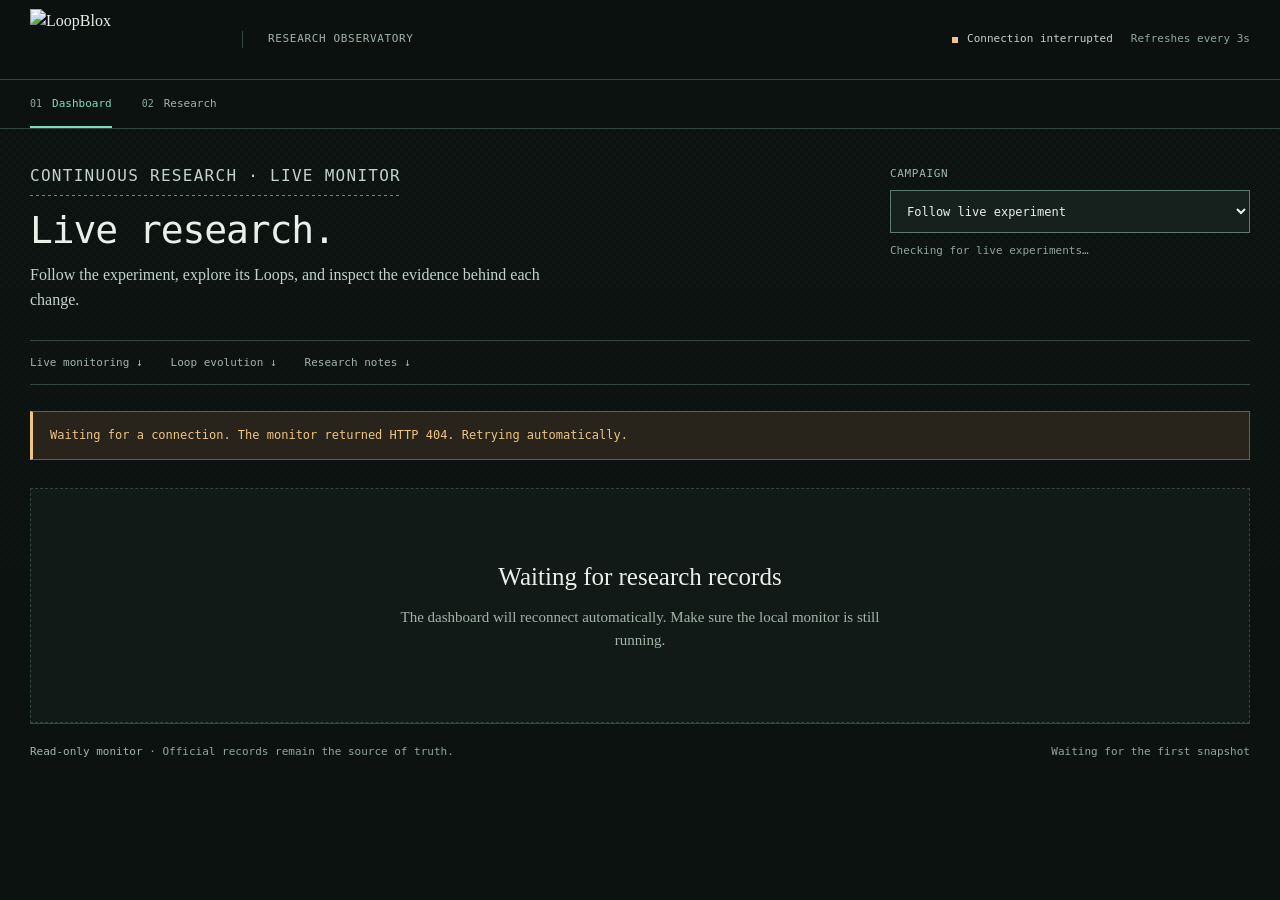
==== loopblox/research/dashboard.html @ 01d7b571 "Add live research dashboard and improve provider execution and recovery" ====
<!doctype html>
<html lang="en">
<head>
  <meta charset="utf-8">
  <meta name="viewport" content="width=device-width, initial-scale=1">
  <meta name="color-scheme" content="dark">
  <title>Live research · LoopBlox</title>
  <meta name="theme-color" content="#0c1210">
  <link rel="icon" href="/assets/loopblox-logo.png" type="image/png">
  <link rel="preload" href="/assets/fonts/DepartureMono-Regular.woff2" as="font" type="font/woff2" crossorigin>
  <link rel="preload" href="/assets/fonts/SourceSerif4-Variable.woff2" as="font" type="font/woff2" crossorigin>
  <style>
    @font-face {
      font-family: "Departure Mono";
      src: url("/assets/fonts/DepartureMono-Regular.woff2") format("woff2");
      font-weight: 400;
      font-style: normal;
      font-display: swap;
    }
    @font-face {
      font-family: "JetBrains Mono";
      src: url("/assets/fonts/JetBrainsMono-Regular.woff2") format("woff2");
      font-weight: 400;
      font-style: normal;
      font-display: swap;
    }
    @font-face {
      font-family: "Source Serif 4";
      src: url("/assets/fonts/SourceSerif4-Variable.woff2") format("woff2");
      font-weight: 200 900;
      font-style: normal;
      font-display: swap;
    }

    /* Explicit design-token snapshot of site/assets/style.css; assets are served from tracked files. */
    :root {
      --bg: #0c1210;
      --canvas: #121a17;
      --surface: #16201c;
      --surface-2: #1c2824;
      --line: #32453e;
      --line-strong: #5c7a6f;
      --text: #e9efe9;
      --copy: #c3d3cb;
      --muted: #a1b5a9;
      --dim: #8fa79b;
      --green: #7fdcc0;
      --green-bg: #1a3027;
      --blue: #9db6cd;
      --amber: #efc484;
      --red: #d5a493;
      --serif: "Source Serif 4", "Iowan Old Style", Georgia, serif;
      --mono: "JetBrains Mono", "SFMono-Regular", ui-monospace, Menlo, Consolas, monospace;
      --pixel: "Departure Mono", "JetBrains Mono", ui-monospace, monospace;
      color: var(--text);
      background: var(--bg);
      font: 400 16px/1.55 var(--serif);
      font-synthesis: none;
    }
    * { box-sizing: border-box; scrollbar-color: var(--line-strong) transparent; }
    body { margin: 0; min-height: 100vh; }
    body::before {
      content: "";
      position: fixed;
      inset: 0;
      z-index: -1;
      pointer-events: none;
      background-image: repeating-conic-gradient(#8fe6c707 0% 25%, transparent 0% 50%);
      background-size: 8px 8px;
      mask-image: linear-gradient(#000, transparent 85%);
    }
    button, select { font: inherit; }
    a { color: inherit; text-decoration: none; }
    a:focus-visible, select:focus-visible, summary:focus-visible {
      outline: 2px solid var(--green);
      outline-offset: 4px;
    }
    ::selection { background: #7fdcc033; }
    [hidden] { display: none !important; }
    h1, h2, h3, p { margin: 0; }
    h1 { font: 400 38px/1.15 var(--pixel); letter-spacing: -1.1px; }
    h2 { font: 400 26px/1.15 var(--serif); letter-spacing: -.7px; }
    h3 { font: 400 20px/1.3 var(--serif); }
    small { font-size: 12px; }
    svg { flex-shrink: 0; }
    .mono { font-family: var(--mono); font-variant-numeric: tabular-nums; }
    .muted { color: var(--muted); }
    .eyebrow {
      color: var(--green);
      font: 400 11px/1.55 var(--pixel);
      letter-spacing: .08em;
      text-transform: uppercase;
    }

    .topbar {
      display: flex;
      align-items: center;
      gap: 28px;
      min-height: 80px;
      padding: 8px max(30px, calc((100vw - 1400px) / 2));
      border-bottom: 1px solid var(--line);
      background: #0c1210ec;
    }
    .brand { display: inline-flex; align-items: center; flex-shrink: 0; }
    .brand img { display: block; width: 184px; height: auto; }
    .top-label {
      padding-left: 25px;
      border-left: 1px solid var(--line);
      color: var(--muted);
      font: 11px/1.5 var(--pixel);
      letter-spacing: .06em;
      text-transform: uppercase;
    }
    .connection {
      display: flex;
      align-items: center;
      gap: 9px;
      margin-left: auto;
      color: var(--copy);
      font: 11px/1.5 var(--pixel);
    }
    .dot { display: inline-block; width: 6px; height: 6px; background: var(--dim); flex-shrink: 0; }
    .dot.live { background: var(--green); box-shadow: 0 0 0 3px #7fdcc011; }
    .dot.error { background: var(--amber); }
    .connection-note { color: var(--dim); margin-left: 9px; }
    .workspace-tabs { display:flex; gap:30px; padding:0 max(30px, calc((100vw - 1400px) / 2)); border-bottom:1px solid var(--line); background:var(--bg); font:11px/1.6 var(--pixel); }
    .workspace-tabs a { display:flex; align-items:center; gap:10px; padding:15px 0 13px; border-bottom:2px solid transparent; color:var(--muted); }
    .workspace-tabs a span { color:var(--dim); font-size:10px; }
    .workspace-tabs a:hover { color:var(--green); }
    .workspace-tabs a[aria-current="page"] { color:var(--green); border-color:var(--green); }

    main { max-width: 1460px; margin: 0 auto; padding: 35px 30px 28px; }
    .intro {
      display: flex;
      align-items: flex-start;
      justify-content: space-between;
      gap: 32px;
      margin-bottom: 27px;
    }
    .intro .eyebrow {
      display: table;
      margin-bottom: 13px;
      padding-bottom: 8px;
      background-image: linear-gradient(90deg, #4d9682 0 3px, transparent 3px 6px);
      background-size: 6px 1px;
      background-repeat: repeat-x;
      background-position: 0 100%;
    }
    .intro p { margin-top: 10px; max-width: 560px; color: var(--copy); font-size: 16px; }
    .intro .eyebrow { margin-top: 0; }
    .campaign-picker { width: 360px; max-width: 100%; flex-shrink: 0; padding-top: 2px; }
    .campaign-picker label {
      display: block;
      margin-bottom: 8px;
      color: var(--muted);
      font: 11px/1.5 var(--pixel);
      letter-spacing: .06em;
      text-transform: uppercase;
    }
    select {
      width: 100%;
      min-height: 43px;
      padding: 11px 34px 11px 12px;
      border: 1px solid var(--line-strong);
      border-radius: 0;
      color: var(--text);
      background: var(--surface);
      font: 12px/1.5 var(--mono);
      text-overflow: ellipsis;
      cursor: pointer;
    }
    select:hover { border-color: var(--green); }
    .campaign-picker #discovery-status { margin-top: 9px; color: var(--dim); font: 11px/1.6 var(--mono); }
    .banner {
      margin-bottom: 20px;
      padding: 13px 17px;
      border: 1px solid #745d36;
      border-left: 3px solid var(--amber);
      background: #28241b;
      color: var(--amber);
      font: 12px/1.7 var(--mono);
      white-space: pre-wrap;
      overflow-wrap: anywhere;
    }
    .banner strong { font-weight: 400; }
    .banner.error { border-color: #714e42; border-left-color: var(--red); background: #2b211d; color: var(--red); }

    .hero {
      overflow: hidden;
      margin-bottom: 32px;
      border: 1px solid var(--line-strong);
      border-top: 2px solid #4d9682;
      background: var(--surface);
    }
    .hero-main {
      display: flex;
      align-items: center;
      justify-content: space-between;
      gap: 24px;
      padding: 24px;
      background-image: linear-gradient(105deg, #7fdcc008, transparent 65%);
    }
    .hero-main > div:first-child { min-width: 0; }
    .hero-heading { display: flex; align-items: center; flex-wrap: wrap; gap: 13px; margin: 8px 0; }
    .hero-heading h2 { font-size: 31px; }
    .campaign-name { color: var(--copy); font-size: 12px; overflow-wrap: anywhere; }
    .campaign-metadata { display: flex; gap: 8px 18px; flex-wrap: wrap; margin-top: 10px; color: var(--dim); font: 11px/1.65 var(--mono); }
    .hero-time { text-align: right; flex-shrink: 0; }
    .hero-time .eyebrow { color: var(--muted); }
    .hero-time .value { margin-top: 6px; font-size: 27px; line-height: 1.25; letter-spacing: -1px; }
    .hero-time .muted { margin-top: 7px; font: 11px/1.5 var(--mono); }
    .hero-bottom {
      display: flex;
      align-items: center;
      flex-wrap: wrap;
      gap: 16px 28px;
      padding: 14px 24px;
      border-top: 1px solid var(--line);
      background: var(--canvas);
      font: 11px/1.6 var(--mono);
    }
    .hero-bottom span { color: var(--muted); }
    .hero-bottom strong { color: var(--text); font-weight: 400; margin-left: 8px; }
    .report-link { display: inline-flex; gap: 8px; align-items: center; margin-left: auto; color: var(--green); font: 11px/1.6 var(--pixel); }
    .report-link:hover { text-decoration: underline; text-underline-offset: 4px; }
    .pill {
      display: inline-flex;
      align-items: center;
      gap: 6px;
      padding: 3px 7px;
      border: 1px solid var(--line);
      color: var(--muted);
      background: #1b2822;
      font: 400 11px/1.4 var(--pixel);
      white-space: nowrap;
      vertical-align: middle;
    }
    .pill.green { color: var(--green); background: var(--green-bg); border-color: #3d6657; }
    .pill.blue { color: var(--blue); background: #1b282b; border-color: #405660; }
    .pill.amber { color: var(--amber); background: #2a271c; border-color: #64573c; }
    .pill.red { color: var(--red); background: #2c231f; border-color: #694e42; }

    section { margin-bottom: 32px; }
    .section-heading { display: flex; align-items: flex-end; justify-content: space-between; gap: 20px; margin-bottom: 16px; }
    .section-heading p { margin-top: 6px; color: var(--muted); font-size: 15px; }
    .section-meta { color: var(--muted); font: 11px/1.6 var(--mono); text-align: right; }
    .batch { overflow: hidden; border: 1px solid var(--line); background: var(--surface); }
    .batch-header { display: flex; justify-content: space-between; align-items: center; gap: 20px; padding: 20px 22px 16px; }
    .batch-heading { display: flex; align-items: center; gap: 10px; flex-wrap: wrap; }
    .batch-heading h3 { font-size: 13px; overflow-wrap: anywhere; }
    .batch-number { margin-top: 5px; color: var(--muted); font-size: 14px; }
    .batch-progress { padding: 0 22px 19px; }
    .progress-track { display: flex; height: 6px; overflow: hidden; background: #2b3b33; }
    .progress-fill { height: 100%; background: var(--green); transition: width .5s ease; }
    .progress-labels { display: flex; justify-content: space-between; gap: 15px; margin-top: 10px; color: var(--muted); font: 11px/1.6 var(--mono); }
    .batch-counts { display: grid; grid-template-columns: repeat(4, 1fr); border-top: 1px solid var(--line); background: var(--canvas); }
    .batch-count { padding: 17px 22px; border-right: 1px solid var(--line); }
    .batch-count:last-child { border-right: 0; }
    .batch-count .number { margin-bottom: 7px; font-size: 25px; line-height: 1.2; letter-spacing: -.5px; }
    .batch-count .number small { color: var(--dim); font-size: 14px; }
    .batch-count .label { color: var(--copy); font: 11px/1.6 var(--pixel); }
    .batch-count .hint { margin-top: 4px; color: var(--dim); font-size: 13px; }
    .green-text { color: var(--green); }
    .blue-text { color: var(--blue); }
    .lanes-header { display: flex; align-items: center; gap: 12px; margin: 22px 0 13px; color: var(--muted); font: 11px/1.5 var(--pixel); }
    .lanes-header .line { height: 1px; background: var(--line); flex: 1; }
    .lanes { display: grid; grid-template-columns: repeat(auto-fit, minmax(270px, 1fr)); gap: 12px; }
    .lane { min-width: 0; padding: 17px 18px; border: 1px solid var(--line); border-top: 2px solid #4d9682; background: var(--surface); }
    .lane-top { display: flex; justify-content: space-between; align-items: center; gap: 12px; color: var(--muted); font-size: 11px; }
    .lane-top > .mono { overflow-wrap: anywhere; }
    .task-name { margin: 13px 0 4px; font-size: 16px; overflow-wrap: anywhere; }
    .lane .candidate-name { color: var(--muted); font-size: 13px; overflow-wrap: anywhere; }
    .lane-work { display: flex; align-items: center; gap: 9px; min-height: 18px; margin: 19px 0 16px; color: var(--green); font: 12px/1.6 var(--mono); }
    .lane-work span:last-child { overflow-wrap: anywhere; }
    .lane-footer { display: flex; align-items: center; flex-wrap: wrap; gap: 9px 14px; padding-top: 13px; border-top: 1px solid var(--line); color: var(--muted); font: 11px/1.7 var(--mono); }
    .lane-footer strong { margin-right: 3px; color: var(--text); font-size: 12px; font-weight: 400; }
    .lane-age { margin-left: auto; color: var(--dim); font-size: 10px; }
    .empty { padding: 26px 22px; border: 1px dashed var(--line); color: var(--muted); background: #121a1780; font-size: 15px; }
    .empty strong { display: block; margin-bottom: 6px; color: var(--text); font: 400 19px/1.4 var(--serif); }
    .empty.large { margin-top: 28px; padding: 70px 28px; text-align: center; background: var(--canvas); }
    .empty.large strong { margin-bottom: 12px; font-size: 25px; }
    .empty.large p { max-width: 480px; margin: auto; }
    .lane-empty { padding: 4px 0 0; color: var(--dim); font-size: 15px; }

    .table-wrap { overflow: auto; border: 1px solid var(--line); background: var(--surface); }
    table { width: 100%; border-collapse: collapse; text-align: left; white-space: nowrap; }
    th { padding: 12px 17px; border-bottom: 1px solid var(--line); color: var(--copy); background: #1c2822; font: 400 11px/1.5 var(--pixel); }
    td { padding: 13px 17px; border-bottom: 1px solid var(--line); font: 12px/1.6 var(--mono); vertical-align: middle; }
    tbody tr:last-child td { border-bottom: 0; }
    tbody tr:hover { background: #7fdcc005; }
    th.num, td.num { text-align: right; font-variant-numeric: tabular-nums; }
    .cell-sub { display: block; margin-top: 4px; color: var(--dim); font-size: 11px; }
    .cell-primary { font-size: 11px; }
    .task-table th:first-child, .task-table td:first-child { padding-left: 22px; }
    .table-note { padding-top: 10px; color: var(--dim); font: 11px/1.7 var(--mono); }
    details summary { width: fit-content; color: var(--muted); font: 11px/1.6 var(--pixel); cursor: pointer; }
    details summary:hover, details[open] summary { color: var(--text); }
    .rationale { max-width: 490px; margin-top: 10px; color: var(--copy); font: 15px/1.65 var(--serif); white-space: pre-wrap; overflow-wrap: anywhere; }

    .page-nav { display:flex; flex-wrap:wrap; gap:10px 28px; margin:0 0 26px; padding:13px 0; border-block:1px solid var(--line); font:11px/1.6 var(--pixel); color:var(--muted); }
    .page-nav a:hover { color:var(--green); }
    #live-monitoring, #loop-evolution, #research-notes { scroll-margin-top:24px; }
    .loop-heading { align-items:flex-start; }
    .loop-heading .section-meta { max-width:none; text-align:left; font:11px/1.6 var(--mono); }
    .loop-task-picker { width:340px; max-width:100%; flex-shrink:0; }
    .loop-task-picker label { display:block; margin-bottom:8px; color:var(--muted); font:11px/1.5 var(--pixel); }
    .loop-task-picker select:disabled { cursor:default; opacity:.65; }
    .loop-task-picker small { display:block; margin-top:7px; color:var(--dim); font:11px/1.6 var(--mono); }
    .loop-legend { margin:0 0 18px; color:var(--muted); font:11px/1.8 var(--mono); max-width:1060px; }
    .loop-legend strong { color:var(--amber); font-weight:400; }
    .loop-footnote { margin-top:17px; max-width:1120px; color:var(--dim); font:11px/1.8 var(--mono); }
    .loop-visualization { display:grid; gap:22px; }
    .loop-visualization section { margin:0; }
    .loop-visualization p { color:var(--muted); }
    .loop-visualization .candidate { min-width:0; background:var(--surface); border:1px solid var(--line); scroll-margin-top:24px; }
    .loop-visualization .candidate.selected { border-color:var(--green); }
    .loop-visualization .candidate-head { display:grid; grid-template-columns:minmax(200px,1fr) minmax(450px,1fr); gap:24px; padding:22px 24px; border-bottom:1px solid var(--line); align-items:center; }
    .loop-visualization .candidate-head h2 { margin:8px 0; font:25px/1.3 var(--pixel); letter-spacing:-.5px; }
    .loop-visualization .candidate-head p { font:11px/1.6 var(--mono); overflow-wrap:anywhere; }
    .loop-visualization .evaluation { display:grid; grid-template-columns:1fr 1fr; gap:8px 30px; align-items:center; }
    .loop-visualization .score-row { display:flex; align-items:center; gap:18px; }
    .loop-visualization .score-row strong { font:34px/1.2 var(--mono); }
    .loop-visualization .score-row small { font-size:18px; color:var(--muted); }
    .loop-visualization .score-row>span { font:11px/1.5 var(--pixel); color:var(--muted); }
    .loop-visualization .selected .score-row>span, .loop-visualization .selected .score-row strong { color:var(--green); }
    .loop-visualization .score-note { grid-column:1; font:11px/1.6 var(--mono); }
    .loop-visualization .cost { grid-column:2; grid-row:1 / span 3; font:12px/1.8 var(--mono); margin:0; }
    .loop-visualization .cost div { display:flex; justify-content:space-between; gap:10px; }
    .loop-visualization .cost dt { color:var(--muted); }
    .loop-visualization .cost dd { margin:0; }
    .loop-visualization .task-dots { display:flex; gap:5px; flex-wrap:wrap; grid-column:1; }
    .loop-visualization .task-dot { display:flex; align-items:center; justify-content:center; width:14px; height:14px; border:1px solid #856a59; color:var(--red); font:11px var(--mono); }
    .loop-visualization .task-dot.pass { border-color:#527e65; color:var(--green); font-size:7px; }
    .loop-visualization .task-dot.pending { color:var(--muted); border-color:var(--line); }
    .loop-visualization .path-section { padding:16px 24px 8px; }
    .loop-visualization .graph-scroll { overflow-x:auto; padding:6px 0; }
    .loop-visualization .graph-scroll:focus-visible { outline:2px solid var(--green); outline-offset:3px; }
    .loop-visualization .execution-graph { display:block; width:100%; height:auto; margin:0; }
    .loop-visualization .graph-edge { fill:none; stroke:#6b8f79; stroke-width:1.1; }
    .loop-visualization .edge-count { font:10px var(--mono); text-anchor:middle; fill:var(--muted); paint-order:stroke; stroke:var(--surface); stroke-width:4px; }
    .loop-visualization .graph-node rect { fill:#203127; stroke:#4d6657; }
    .loop-visualization .graph-node text { font:11px var(--mono); fill:var(--text); text-anchor:middle; }
    .loop-visualization .graph-node.added rect { fill:#302b20; stroke:var(--amber); }
    .loop-visualization .graph-node.added text { fill:var(--amber); }
    .loop-visualization .graph-node.incomplete rect { stroke-dasharray:4 3; }
    .loop-visualization .trace-state { font:10px/1.6 var(--mono); margin:10px 0; }
    .loop-visualization .patterns { display:grid; gap:10px; margin:14px 0; }
    .loop-visualization .pattern { min-width:0; border:1px solid var(--line); background:var(--canvas); padding:12px; display:grid; grid-template-columns:60px minmax(0,1fr); gap:12px; align-items:center; }
    .loop-visualization .pattern header { color:var(--muted); font:11px/1.8 var(--mono); }
    .loop-visualization .pattern header span { display:block; }
    .loop-visualization .pattern header b { color:var(--green); font-weight:400; }
    .loop-visualization .path { display:flex; gap:22px; list-style:none; margin:0; padding:0; overflow-x:auto; }
    .loop-visualization .node { position:relative; flex:0 0 130px; min-height:36px; border:1px solid #4d6657; background:#203127; padding:8px 4px; text-align:center; font:10px/1.5 var(--mono); overflow-wrap:anywhere; }
    .loop-visualization .node+.node:before { content:'→'; position:absolute; left:-19px; top:8px; color:var(--muted); }
    .loop-visualization .node.added { border-color:var(--amber); background:#302b20; color:var(--amber); }
    .loop-visualization .node.incomplete { border-style:dashed; }
    .loop-visualization .node small { display:block; color:var(--amber); font:9px/1.5 var(--mono); }
    .loop-visualization .path-order { font:11px/1.8 var(--mono); overflow-wrap:anywhere; margin-top:14px; }
    .loop-visualization .arrow { color:var(--green); }
    .loop-visualization .description { display:grid; grid-template-columns:1fr 1fr; gap:30px; padding:22px 24px; border-top:1px solid var(--line); }
    .loop-visualization .description>div { min-width:0; }
    .loop-visualization .description h3 { margin-bottom:12px; }
    .loop-visualization .description h3 small { display:block; font:11px/1.6 var(--mono); color:var(--dim); margin-top:5px; }
    .loop-visualization .description p { line-height:1.65; font-size:15px; margin-bottom:15px; overflow-wrap:anywhere; }
    .loop-visualization .description .observed-counts { font:11px/1.8 var(--mono); overflow-wrap:anywhere; margin-top:12px; }
    .loop-visualization .candidate-details { padding:0 24px 14px; }
    .loop-visualization details { border-top:1px solid var(--line); padding:10px 0; }
    .loop-visualization summary { color:var(--green); font:11px/1.6 var(--pixel); }
    .loop-visualization pre { white-space:pre; font:11px/1.7 var(--mono); background:var(--bg); padding:14px; max-height:560px; overflow:auto; color:var(--copy); }
    .loop-visualization .description pre { white-space:pre-wrap; overflow-wrap:anywhere; }
    .loop-visualization .table-scroll { overflow:auto; }
    .loop-visualization th, .loop-visualization td { padding:9px 12px; font-size:11px; }
    .loop-visualization .empty { margin:0; padding:22px; color:var(--muted); font:14px/1.8 var(--serif); }
    @media(max-width:960px) { .loop-visualization .candidate-head { grid-template-columns:1fr; gap:18px; } }
    @media(max-width:760px) { .loop-heading { flex-direction:column; } .loop-task-picker { width:100%; } }
    @media(max-width:600px) {
      .loop-visualization .candidate-head, .loop-visualization .description { padding:18px 16px; }
      .loop-visualization .path-section { padding:10px 16px; }
      .loop-visualization .candidate-details { padding:0 16px 12px; }
      .loop-visualization .description { grid-template-columns:1fr; gap:18px; }
      .loop-visualization .evaluation { grid-template-columns:1fr; }
      .loop-visualization .cost { grid-row:auto; grid-column:1; margin-top:8px; }
      .loop-visualization .pattern { grid-template-columns:40px minmax(0,1fr); gap:8px; padding:10px; }
      .page-nav { gap:10px 18px; font-size:10px; }
    }

    .bottom-grid { display: grid; grid-template-columns: minmax(0, 1.15fr) minmax(350px, 1fr); gap: 28px; }
    .bottom-grid section { min-width: 0; }
    .usage-panel { padding: 20px 22px; border: 1px solid var(--line); background: var(--surface); }
    .usage-label { display: flex; align-items: center; justify-content: space-between; gap: 10px; color: var(--muted); font: 11px/1.6 var(--pixel); }
    .usage-values { display: grid; grid-template-columns: repeat(3, 1fr); gap: 16px; margin: 17px 0 21px; }
    .usage-value { font-size: 21px; line-height: 1.4; letter-spacing: -.5px; overflow-wrap: anywhere; }
    .usage-key { margin-top: 5px; color: var(--dim); font-size: 13px; }
    .usage-native { padding-top: 17px; border-top: 1px solid var(--line); }
    .usage-native .usage-values { grid-template-columns: repeat(2, 1fr); margin-bottom: 0; }
    .usage-native .usage-value { font-size: 18px; }
    .usage-caption { margin-top: 17px; color: var(--dim); font-size: 13px; line-height: 1.65; }
    .checkpoint { padding: 17px 0; border-top: 1px solid var(--line); }
    .checkpoint:first-child { padding-top: 2px; border-top: 0; }
    .checkpoint-head { display: flex; align-items: center; flex-wrap: wrap; gap: 10px; margin-bottom: 7px; }
    .iteration-dot { display: inline-flex; align-items: center; justify-content: center; width: 26px; height: 26px; border: 1px solid #4d7262; color: var(--green); background: #1a2c23; font-size: 11px; }
    .checkpoint-name { font-size: 16px; }
    .checkpoint-selected { margin-left: auto; color: var(--muted); font: 11px/1.5 var(--pixel); }
    .checkpoint-body { margin-left: 36px; color: var(--muted); font-size: 13px; }
    .checkpoint-body > .mono { font-size: 11px; }
    .checkpoint-body details { margin-top: 9px; }
    .checkpoint-body .rationale { max-width: none; }
    .warnings { margin: 20px 0; color: var(--amber); font: 12px/1.8 var(--mono); }
    .warnings summary { color: var(--amber); }
    .warnings ul { padding-left: 18px; overflow-wrap: anywhere; }
    .footer { display: flex; justify-content: space-between; gap: 18px; padding-top: 19px; border-top: 1px solid var(--line); color: var(--dim); font: 11px/1.7 var(--mono); }
    .footer strong { color: var(--muted); font-weight: 400; }
    .footer span:last-child { text-align: right; }

    .research-campaign { display:flex; align-items:center; flex-wrap:wrap; gap:12px 20px; padding:17px 20px; margin-bottom:25px; border:1px solid var(--line); background:var(--surface); }
    .research-campaign .campaign-name { min-width:0; flex:1 1 320px; }
    .research-lead { display:grid; grid-template-columns:minmax(0,1.3fr) minmax(0,1fr); gap:30px; padding:25px; border:1px solid var(--line-strong); border-top:2px solid #4d9682; background:var(--surface); }
    .research-lead h2 { margin:10px 0; font-size:30px; }
    .research-lead p { max-width:680px; color:var(--copy); font-size:16px; line-height:1.75; }
    .research-facts { display:grid; grid-template-columns:1fr 1fr; gap:21px 25px; margin:0; align-content:center; }
    .research-facts dt { color:var(--muted); font:11px/1.6 var(--pixel); }
    .research-facts dd { margin:6px 0 0; font:24px/1.3 var(--mono); color:var(--text); }
    .research-facts dd small { color:var(--dim); font-size:12px; }
    .research-process { display:grid; grid-template-columns:repeat(4,minmax(0,1fr)); margin-top:14px; border:1px solid var(--line); background:var(--canvas); }
    .process-step { position:relative; padding:19px 20px; border-right:1px solid var(--line); }
    .process-step:last-child { border-right:0; }
    .process-step .eyebrow { display:block; margin-bottom:10px; }
    .process-step h3 { margin-bottom:8px; font-size:18px; }
    .process-step p { color:var(--muted); font-size:14px; line-height:1.65; }
    .research-caption { margin-top:12px; color:var(--dim); font:11px/1.8 var(--mono); overflow-wrap:anywhere; }
    .research-timeline { display:grid; gap:0; }
    .research-entry { position:relative; margin-left:9px; padding:0 0 22px 29px; border-left:1px solid var(--line-strong); }
    .research-entry:last-child { padding-bottom:0; border-left-color:transparent; }
    .research-entry::before { content:""; position:absolute; top:23px; left:-5px; width:9px; height:9px; border:1px solid var(--line-strong); background:var(--bg); }
    .research-entry.incumbent::before { border-color:var(--green); background:var(--green); }
    .research-entry-card { padding:20px 22px; border:1px solid var(--line); background:var(--surface); }
    .research-entry.incumbent .research-entry-card { border-color:#4d9682; }
    .research-entry-head { display:flex; align-items:center; flex-wrap:wrap; gap:9px 13px; }
    .research-entry-head h3 { font:20px/1.4 var(--pixel); }
    .research-entry-head .entry-link { margin-left:auto; color:var(--green); font:11px/1.6 var(--pixel); }
    .entry-link:hover { text-decoration:underline; text-underline-offset:4px; }
    .research-entry-meta { display:flex; flex-wrap:wrap; gap:7px 20px; margin:12px 0; color:var(--muted); font:11px/1.6 var(--mono); }
    .research-entry-meta strong { color:var(--text); font-weight:400; }
    .research-entry-copy { color:var(--copy); font-size:15px; line-height:1.7; white-space:pre-wrap; overflow-wrap:anywhere; }
    .research-entry details { margin-top:13px; padding-top:11px; border-top:1px solid var(--line); }
    .research-entry .rationale { max-width:none; }
    .research-evidence { display:grid; grid-template-columns:1fr 1fr; gap:18px; }
    .evidence-card { min-width:0; padding:23px; border:1px solid var(--line); background:var(--surface); }
    .evidence-card h3 { margin:9px 0 11px; font-size:24px; }
    .evidence-card > p { color:var(--copy); font-size:15px; line-height:1.7; }
    .evidence-stats { display:flex; flex-wrap:wrap; gap:18px 27px; margin:20px 0; }
    .evidence-stats strong { display:block; font:24px/1.3 var(--mono); color:var(--text); }
    .evidence-stats span { display:block; margin-top:6px; color:var(--muted); font:11px/1.6 var(--pixel); }
    .evidence-card .research-caption { color:var(--dim); font:11px/1.8 var(--mono); }
    .research-source { display:block; margin-top:8px; color:var(--dim); font:10px/1.7 var(--mono); overflow-wrap:anywhere; }
    .evidence-detail { margin-top:18px; padding:18px 21px; border:1px solid var(--line); background:var(--canvas); }
    .evidence-detail > summary { color:var(--green); }
    .evidence-detail .table-wrap { margin-top:15px; }
    .research-notebook { padding:19px 22px; border:1px solid var(--line); background:var(--surface); }
    .research-notebook > details { margin-top:17px; padding-top:16px; border-top:1px solid var(--line); }
    .research-notebook .rationale { max-width:none; }
    #research-overview, #candidate-history, #jev-evidence, #research-records { scroll-margin-top:24px; }
    @media(max-width:960px) { .research-lead { grid-template-columns:1fr; gap:23px; } .research-process { grid-template-columns:1fr 1fr; } .process-step:nth-child(2) { border-right:0; } .process-step:nth-child(-n+2) { border-bottom:1px solid var(--line); } }
    @media(max-width:760px) { .workspace-tabs { padding-inline:20px; } .research-evidence { grid-template-columns:1fr; } .research-lead { padding:21px; } .research-campaign .report-link { margin-left:auto; } }
    @media(max-width:480px) { .workspace-tabs { padding-inline:16px; gap:25px; } .research-lead, .evidence-card { padding:19px 17px; } .research-lead h2 { font-size:26px; } .research-lead p { font-size:15px; } .research-process { grid-template-columns:1fr; } .process-step { border-right:0; border-bottom:1px solid var(--line); padding:17px; } .process-step:last-child { border-bottom:0; } .research-entry { padding-left:19px; } .research-entry-card { padding:17px 15px; } .research-entry-head .entry-link { width:100%; margin:3px 0 0; } .research-facts dd { font-size:22px; } .research-campaign { padding:15px 17px; } .research-notebook { padding:17px; } }

    @media (min-width: 1500px) {
      .lanes { grid-template-columns: repeat(auto-fit, minmax(290px, 1fr)); }
    }
    @media (max-width: 1080px) {
      .topbar { padding-inline: 25px; gap: 22px; }
      .top-label { padding-left: 22px; }
      .connection-note { display: none; }
      main { padding: 30px 25px; }
      .intro { gap: 24px; }
      .campaign-picker { width: 310px; }
      h1 { font-size: 34px; }
      .bottom-grid { grid-template-columns: 1fr; gap: 0; }
      .hero-bottom { gap: 12px 20px; }
      .batch-count { padding-inline: 17px; }
    }
    @media (max-width: 760px) {
      .topbar { min-height: 71px; padding: 7px 20px; gap: 18px; }
      .brand img { width: 155px; }
      .top-label { display: none; }
      .intro { display: block; margin-bottom: 24px; }
      .intro > div:first-child > p:last-child { max-width: none; }
      .campaign-picker { width: 100%; margin-top: 21px; padding-top: 0; }
      .campaign-picker #discovery-status { margin-top: 8px; }
      .hero-main { align-items: flex-start; padding: 21px 20px; gap: 20px; }
      .hero-heading h2 { font-size: 28px; }
      .hero-time .value { font-size: 22px; white-space: nowrap; }
      .hero-time .eyebrow { font-size: 10px; }
      .hero-time .muted { max-width: 150px; font-size: 10px; }
      .hero-bottom { padding: 13px 20px; }
      .report-link { margin-left: 0; }
      .batch-counts { grid-template-columns: repeat(2, 1fr); }
      .batch-count { padding: 16px 20px; }
      .batch-count:nth-child(2) { border-right: 0; }
      .batch-count:nth-child(-n+2) { border-bottom: 1px solid var(--line); }
      .section-heading { align-items: flex-start; gap: 16px; }
      .section-heading p { font-size: 14px; }
      .section-meta { padding-top: 5px; max-width: 125px; flex-shrink: 0; }
      .lanes { grid-template-columns: repeat(auto-fit, minmax(250px, 1fr)); }
      .footer { flex-direction: column; gap: 6px; }
      .footer span:last-child { text-align: left; }
    }
    @media (max-width: 480px) {
      .topbar { min-height: 67px; padding-inline: 16px; gap: 12px; }
      .brand img { width: 137px; }
      .connection { max-width: 160px; font-size: 10px; }
      main { padding: 26px 16px 22px; }
      h1 { font-size: 31px; }
      h2 { font-size: 24px; }
      .intro .eyebrow { font-size: 10px; letter-spacing: .05em; }
      .intro p { font-size: 15px; }
      .hero { margin-bottom: 29px; }
      .hero-main { flex-direction: column; gap: 18px; padding: 19px 17px; }
      .hero-heading { gap: 9px; }
      .hero-heading h2 { font-size: 27px; }
      .hero-time { width: 100%; display: flex; align-items: baseline; flex-wrap: wrap; gap: 6px 12px; text-align: left; padding-top: 15px; border-top: 1px solid var(--line); }
      .hero-time .value { margin: 0; font-size: 20px; }
      .hero-time .muted { max-width: none; margin: 0; }
      .hero-bottom { padding: 12px 17px; gap: 9px 18px; }
      .report-link { width: 100%; padding-top: 3px; }
      .section-heading { gap: 10px; }
      .section-heading p { font-size: 14px; }
      .section-meta { max-width: 95px; font-size: 10px; }
      .batch-header { padding: 18px 17px 15px; flex-wrap: wrap; gap: 12px; }
      .batch-header > .pill { display: none; }
      .batch-progress { padding: 0 17px 18px; }
      .progress-labels { font-size: 10px; }
      .batch-count { padding: 15px 17px; }
      .batch-count .number { font-size: 24px; }
      .batch-count .label { font-size: 11px; }
      .lanes { grid-template-columns: 1fr; }
      .lane { padding: 16px 17px; }
      .lane-work { margin: 15px 0; }
      .usage-panel { padding: 18px 17px; }
      .usage-label { font-size: 10px; flex-wrap: wrap; }
      .usage-values { gap: 10px; }
      .usage-value { font-size: 17px; }
      .usage-native .usage-value { font-size: 17px; }
      .checkpoint-selected { margin-left: 36px; width: 100%; }
      th, td { padding-inline: 15px; }
      .footer { font-size: 10px; }
    }
    @media (prefers-reduced-motion: reduce) {
      * { transition: none !important; }
    }
  </style>
</head>
<body>
  <header class="topbar">
    <a class="brand" href="/" aria-label="LoopBlox dashboard">
      <img src="/assets/loopblox-logo.png" width="2170" height="725" alt="LoopBlox">
    </a>
    <span class="top-label">Research observatory</span>
    <div class="connection" role="status"><span id="connection-dot" class="dot"></span><span id="connection-label">Connecting</span><span class="connection-note">Refreshes every 3s</span></div>
  </header>
  <nav class="workspace-tabs" aria-label="Main navigation"><a id="dashboard-tab" href="/" aria-current="page"><span>01</span> Dashboard</a><a id="research-tab" href="/research"><span>02</span> Research</a></nav>
  <main>
    <div class="intro">
      <div><p class="eyebrow" id="page-eyebrow">Continuous research · Live monitor</p><h1 id="page-title">Live research.</h1><p id="page-description">Follow the experiment, explore its Loops, and inspect the evidence behind each change.</p></div>
      <div class="campaign-picker"><label for="campaign-select">Campaign</label><select id="campaign-select" aria-describedby="discovery-status"><option value="">Follow live experiment</option></select><p id="discovery-status" role="status">Checking for live experiments…</p></div>
    </div>
    <nav id="section-nav" class="page-nav" aria-label="Page sections"><a href="#live-monitoring">Live monitoring ↓</a><a href="#loop-evolution">Loop evolution ↓</a><a href="#research-notes">Research notes ↓</a></nav>
    <div id="connection-banner" class="banner" role="status" hidden></div>
    <div id="empty-state" class="empty large"><strong>Connecting to research records</strong><p>The dashboard will update automatically as the experiment writes new evidence.</p></div>
    <div id="dashboard" hidden>
      <div id="live-monitoring"><div id="campaign-hero"></div></div>
      <div id="dashboard-content">
      <section aria-labelledby="batch-title"><div class="section-heading"><div><h2 id="batch-title">Current batch</h2><p>Execution, official scoring, and Jev analysis are tracked separately.</p></div><div id="batch-meta" class="section-meta"></div></div><div id="batch-summary"></div><div id="active-lanes"></div></section>
      <section aria-labelledby="tasks-title"><div class="section-heading"><div><h2 id="tasks-title">Task outcomes</h2><p>Every task in the current batch, in its recorded order.</p></div><div id="tasks-meta" class="section-meta"></div></div><div id="task-outcomes"></div></section>
      <section id="loop-evolution" aria-labelledby="loops-title">
        <div class="section-heading loop-heading"><div><h2 id="loops-title">Loop evolution</h2><p>Saved Python Loops, their recorded paths, and the evidence behind each selection.</p><p id="candidate-meta" class="section-meta"></p></div><div class="loop-task-picker"><label for="loop-task">Execution path task</label><select id="loop-task" aria-describedby="loop-task-hint" disabled><option value="">No task records yet</option></select><small id="loop-task-hint">Compare the same task across all Loops. Scores and costs cover each Loop’s full evaluation.</small></div></div>
        <p class="loop-legend">Lines show actual recorded component transitions; numbers count those transitions. <strong>Amber marks components absent from the comparison trace.</strong> Open each card to inspect its exact path order, Python source, and source changes.</p>
        <div id="loop-cards" class="loop-visualization"></div>
        <p class="loop-footnote">Selection comes from host records; incomplete feedback cannot establish a new best Loop. Candidate costs include agent calls only, excluding simulated users, post-run Jev, researcher usage, and earlier recovery attempts. Unknown usage remains unknown. Rationales are researcher claims; recorded paths and outcome differences do not establish causality.</p>
      </section>
      <div class="bottom-grid">
        <section id="research-notes" aria-labelledby="iterations-title"><div class="section-heading"><div><h2 id="iterations-title">Iteration checkpoints</h2><p>Recorded incumbent decisions and researcher notes.</p></div></div><div id="iteration-history"></div></section>
        <section aria-labelledby="usage-title"><div class="section-heading"><div><h2 id="usage-title">Recorded usage</h2><p>Cumulative spend, including earlier recovery attempts.</p></div></div><div id="usage"></div></section>
      </div>
      </div>
      <div id="research-content" hidden>
        <section id="research-overview" aria-label="Research overview"><div id="research-summary"></div></section>
        <section id="candidate-history" aria-labelledby="history-title"><div class="section-heading"><div><h2 id="history-title">How the Loops evolved</h2><p>Each saved idea, its evaluation, and the host’s recorded selection.</p></div><span id="history-meta" class="section-meta"></span></div><div id="research-candidates" class="research-timeline"></div><p class="research-caption">Rationales and notes are the researcher’s claims. Official outcomes and selection are host records; a change in score does not establish why it happened.</p></section>
        <section id="jev-evidence" aria-labelledby="jev-title"><div class="section-heading"><div><h2 id="jev-title">Where Jev enters the research</h2><p>Analysis after task execution and optional judgments inside a Loop have different roles.</p></div></div><div id="research-jev"></div></section>
        <div class="bottom-grid">
          <section id="research-records" aria-labelledby="records-title"><div class="section-heading"><div><h2 id="records-title">Research notebook</h2><p>Checkpoint decisions and the researcher’s saved notes.</p></div></div><div class="research-notebook"><div id="research-checkpoints"></div><div id="research-notes-text"></div></div></section>
          <section aria-labelledby="research-usage-title"><div class="section-heading"><div><h2 id="research-usage-title">Recorded usage</h2><p>Cumulative spend, including earlier recovery attempts.</p></div></div><div id="research-usage"></div></section>
        </div>
      </div>
      <div id="warnings"></div>
    </div>
    <footer class="footer"><span><strong>Read-only monitor</strong> · Official records remain the source of truth.</span><span id="last-sync">Waiting for the first snapshot</span></footer>
  </main>
  <script>
    'use strict';
    const $ = id => document.getElementById(id);
    const researchPage = location.pathname === '/research';
    const esc = value => String(value ?? '').replace(/[&<>"']/g, char => ({'&':'&amp;','<':'&lt;','>':'&gt;','"':'&quot;',"'":'&#39;'}[char]));
    const known = value => typeof value === 'number' && Number.isFinite(value);
    const number = value => known(value) ? value.toLocaleString('en-US') : 'Unknown';
    const count = value => known(value) ? number(value) : '—';
    const human = value => value == null || value === '' ? 'Not recorded' : String(value).replace(/_/g, ' ').replace(/^./, c => c.toUpperCase());
    const scalar = value => typeof value === 'object' && value !== null ? JSON.stringify(value, null, 2) : String(value ?? '');
    const timeMs = value => typeof value === 'number' ? value * 1000 : value ? Date.parse(value) : NaN;
    const age = value => {
      const at = timeMs(value);
      if (!Number.isFinite(at)) return 'Unknown';
      const seconds = Math.max(0, Math.floor((Date.now() - at) / 1000));
      if (seconds < 5) return 'just now';
      if (seconds < 60) return `${seconds}s ago`;
      if (seconds < 3600) return `${Math.floor(seconds / 60)}m ago`;
      if (seconds < 86400) return `${Math.floor(seconds / 3600)}h ${Math.floor(seconds % 3600 / 60)}m ago`;
      return `${Math.floor(seconds / 86400)}d ago`;
    };
    const duration = value => {
      if (!known(value)) return 'Unknown';
      const seconds = Math.max(0, Math.floor(value));
      if (seconds < 60) return `${seconds}s`;
      if (seconds < 3600) return `${Math.floor(seconds / 60)}m ${seconds % 60}s`;
      if (seconds < 86400) return `${Math.floor(seconds / 3600)}h ${Math.floor(seconds % 3600 / 60)}m`;
      return `${Math.floor(seconds / 86400)}d ${Math.floor(seconds % 86400 / 3600)}h`;
    };
    const dateTitle = value => {
      const at = timeMs(value);
      return Number.isFinite(at) ? new Date(at).toLocaleString() : 'Not recorded';
    };
    const color = status => {
      const state = String(status || '').toLowerCase();
      if (['pass','passed','complete','completed','ready','selected','incumbent'].includes(state)) return 'green';
      if (['fail','failed','error','operational_failure','infrastructure_failure','verifier_failure','researcher_failure'].includes(state)) return 'red';
      if (['running','active','evaluating','researching','scoring','analyzing','in_progress','started'].includes(state)) return 'blue';
      if (['interrupted','budget_exhausted','stopped','paused','missing'].includes(state)) return 'amber';
      return '';
    };
    const pill = (label, status = label) => `<span class="pill ${color(status)}">${esc(label)}</span>`;
    const ratio = (value, total) => `${count(value)} <small>/ ${count(total)}</small>`;
    const empty = (title, message = '') => `<div class="empty"><strong>${esc(title)}</strong>${esc(message)}</div>`;
    const openDetails = new Map(), scrollPositions = new Map();
    let viewCampaign = null, taskCampaign = null, selectedTask = '';
    let selectedCampaign = new URLSearchParams(location.search).get('campaign') || '';
    let snapshot = null, campaignWarnings = [], lastReceived = null, connectionError = '', busy = false, rerun = false, timer = null, controller = null;
    let initialAnchorPending = Boolean(location.hash);
    const pageURL = (path, campaign = selectedCampaign, hash = '') => `${path}${campaign ? `?campaign=${encodeURIComponent(campaign)}` : ''}${hash}`;

    function updateNavigation() {
      $('dashboard-tab').href = pageURL('/');
      $('research-tab').href = pageURL('/research');
      document.querySelector('.brand').href = pageURL('/');
    }
    if (researchPage) {
      document.title = 'Research journal · LoopBlox';
      $('dashboard-tab').removeAttribute('aria-current');
      $('research-tab').setAttribute('aria-current', 'page');
      $('page-eyebrow').textContent = 'Continuous research · Research journal';
      $('page-title').textContent = 'The research so far.';
      $('page-description').textContent = 'Follow the ideas, the evidence, and how each iteration changed the selected Loop.';
      $('section-nav').innerHTML = '<a href="#research-overview">Overview ↓</a><a href="#candidate-history">Candidate history ↓</a><a href="#jev-evidence">Jev evidence ↓</a><a href="#research-records">Notebook ↓</a>';
      $('dashboard-content').hidden = true;
      $('research-content').hidden = false;
    }
    updateNavigation();

    function updateHTML(id, html) {
      const node = $(id);
      if (node._html === html && node._campaign === viewCampaign) return;
      const sameCampaign = node._campaign === viewCampaign;
      const prefix = `${viewCampaign}:${id}:`;
      const scrollers = '.graph-scroll, .table-scroll, .table-wrap, .path, pre';
      const scrollKey = item => {
        const owner = item.closest('details[data-key]') || item.closest('article[id]') || node;
        return `${prefix}${item.closest('article[id]')?.id || ''}:${owner.dataset.key || owner.id || ''}:${[...owner.querySelectorAll(scrollers)].indexOf(item)}`;
      };
      const focused = sameCampaign && node.contains(document.activeElement) ? document.activeElement.closest('details[data-key]')?.dataset.key : null;
      if (sameCampaign) {
        for (const item of node.querySelectorAll('details[data-key]')) openDetails.set(prefix + item.dataset.key, item.open);
        for (const item of node.querySelectorAll(scrollers)) scrollPositions.set(scrollKey(item), [item.scrollLeft, item.scrollTop]);
      }
      node.innerHTML = html;
      node._html = html;
      node._campaign = viewCampaign;
      for (const item of node.querySelectorAll('details[data-key]')) {
        if (openDetails.has(prefix + item.dataset.key)) item.open = openDetails.get(prefix + item.dataset.key);
        if (focused === item.dataset.key) item.querySelector('summary')?.focus({preventScroll:true});
      }
      for (const item of node.querySelectorAll(scrollers)) {
        const offset = scrollPositions.get(scrollKey(item));
        if (offset) { item.scrollLeft = offset[0]; item.scrollTop = offset[1]; }
      }
    }

    function updateCampaigns(data) {
      campaignWarnings = Array.isArray(data.warnings) ? data.warnings : [];
      const campaigns = Array.isArray(data.campaigns) ? data.campaigns : [];
      const picker = $('campaign-select');
      let options = '<option value="">Follow live experiment</option>';
      if (selectedCampaign && !campaigns.some(c => c.id === selectedCampaign)) options += `<option value="${esc(selectedCampaign)}">${esc(selectedCampaign)} · selected campaign</option>`;
      options += campaigns.map(c => `<option value="${esc(c.id)}">${esc(c.name || c.id)} · ${c.is_live ? 'LIVE' : esc(human(c.status))}</option>`).join('');
      if (picker._options !== options) { picker.innerHTML = options; picker._options = options; }
      picker.value = selectedCampaign;
      const live = campaigns.filter(c => c.is_live).length;
      $('discovery-status').textContent = live
        ? `${live} live experiment${live === 1 ? '' : 's'} detected.${selectedCampaign ? ' Viewing a fixed campaign.' : ' Following the newest live experiment.'}`
        : `No live experiment detected.${!selectedCampaign && campaigns.length ? ' Showing the latest recorded campaign.' : ''}`;
      return selectedCampaign || data.default_campaign || null;
    }

    function renderHero(data) {
      const c = data.campaign;
      if (researchPage) {
        updateHTML('campaign-hero', `<div class="research-campaign"><span class="campaign-name mono" title="${esc(c.path)}">${esc(c.name || c.id)}</span>${pill(human(c.phase || c.status), c.status)}<a class="report-link" href="${esc(pageURL('/'))}">Live dashboard <span aria-hidden="true">→</span></a></div>${c.error ? `<div class="banner error"><strong>Recorded experiment error</strong><br>${esc(scalar(c.error))}</div>` : ''}`);
        return;
      }
      const closed = Boolean(c.closed_at) || ['closed','complete','completed','stopped','failed','interrupted','budget_exhausted'].includes(c.status);
      const hostWarning = c.host_alive === false && !c.closed_at;
      const hostState = c.closed_at ? `Closed ${dateTitle(c.closed_at)}` : c.host_alive === true ? 'Host process present' : c.host_alive === false ? 'Host process not found' : 'Host presence unknown';
      const started = Number.isFinite(timeMs(c.started_at)) ? new Date(timeMs(c.started_at)).toLocaleString(undefined, {month:'short',day:'numeric',hour:'2-digit',minute:'2-digit'}) : 'Unknown';
      const incumbent = typeof c.incumbent === 'object' && c.incumbent !== null ? c.incumbent.id : c.incumbent;
      const pending = Array.isArray(c.pending_candidates) ? c.pending_candidates.length : c.pending_candidates;
      updateHTML('campaign-hero', `<div class="hero"><div class="hero-main"><div><div class="eyebrow">${closed ? 'Recorded campaign' : 'Current campaign phase'}</div><div class="hero-heading"><h2>${esc(human(c.phase || c.status))}</h2>${pill(human(c.status), c.status)}</div><div class="campaign-name mono" title="${esc(c.path)}">${esc(c.name || c.id)}</div><div class="campaign-metadata"><span>Task model <span class="mono">${esc(c.model || 'Unknown')}</span></span><span>${esc(hostState)}</span></div></div><div class="hero-time"><div class="eyebrow">Wall duration</div><div class="value mono">${esc(duration(c.wall_seconds))}</div><div class="muted">Started ${esc(started)}</div></div></div><div class="hero-bottom"><span>Checkpoints<strong>${count(c.completed_iterations)}</strong></span><span>Incumbent<strong class="mono">${esc(incumbent || 'Not selected yet')}</strong></span>${known(pending) ? `<span>Pending candidates<strong>${count(pending)}</strong></span>` : ''}<a class="report-link" href="#loop-evolution">Explore Loops <span aria-hidden="true">↓</span></a></div></div>${hostWarning ? '<div class="banner"><strong>Host process not found.</strong> These records do not confirm that the experiment is still running.</div>' : ''}${c.error ? `<div class="banner error"><strong>Recorded experiment error</strong><br>${esc(scalar(c.error))}</div>` : ''}`);
    }

    function runActive(run) {
      return ['running','active','started','in_progress','scoring','analyzing'].includes(run.status) || ['running','scoring','analyzing','executing','jev_analysis','jev'].includes(run.phase) || run.jev_status === 'running';
    }

    function renderBatch(data) {
      const ev = data.evaluation;
      $('batch-meta').textContent = known(data.campaign.evaluation_workers) ? `${count(data.campaign.evaluation_workers)} evaluation workers` : '';
      if (!ev) {
        updateHTML('batch-summary', empty('No evaluation batch recorded yet', 'Task progress will appear here when a batch is admitted.'));
        updateHTML('active-lanes', '');
        updateHTML('task-outcomes', empty('No task records yet'));
        $('tasks-meta').textContent = '';
        return;
      }
      const percentage = known(ev.finished) && known(ev.planned) && ev.planned > 0 ? Math.min(100, Math.max(0, ev.finished / ev.planned * 100)) : 0;
      const runs = Array.isArray(ev.runs) ? ev.runs : [];
      updateHTML('batch-summary', `<div class="batch"><div class="batch-header"><div><div class="batch-heading"><h3 class="mono">${esc(ev.id)}</h3>${pill(human(ev.status), ev.status)}</div><div class="batch-number">${ev.feedback_ready ? 'Feedback released to the researcher' : 'Feedback has not been released'}</div></div>${pill(ev.feedback_ready ? 'Feedback ready' : 'Feedback pending', ev.feedback_ready ? 'ready' : 'pending')}</div><div class="batch-progress"><div class="progress-track" role="progressbar" aria-label="Task records finished" aria-valuemin="0" aria-valuemax="${known(ev.planned) && ev.planned > 0 ? ev.planned : 100}" aria-valuenow="${known(ev.finished) ? ev.finished : 0}"><div class="progress-fill" style="width:${percentage}%"></div></div><div class="progress-labels"><span>${count(ev.finished)} of ${count(ev.planned)} task records finished</span><span>${count(ev.queued)} ${ev.status === 'running' && !data.campaign.closed_at ? 'queued' : 'not started'}</span></div></div><div class="batch-counts"><div class="batch-count"><div class="number blue-text mono">${count(ev.active)}</div><div class="label">Active tasks / analysis</div><div class="hint">Across the current batch</div></div><div class="batch-count"><div class="number mono">${ratio(ev.scored, ev.planned)}</div><div class="label">Officially scored</div><div class="hint">${count(ev.missing)} finished without a score</div></div><div class="batch-count"><div class="number green-text mono">${count(ev.passed)}</div><div class="label">Official passes</div><div class="hint">${count(ev.failed)} official failures</div></div><div class="batch-count"><div class="number mono">${ratio(ev.jev_completed, ev.planned)}</div><div class="label">Jev analysis complete</div><div class="hint">Required before feedback</div></div></div></div>`);
      const active = runs.filter(runActive);
      updateHTML('active-lanes', `<div class="lanes-header"><span>ACTIVE LANES</span><span class="line"></span><span>${count(active.length)} recorded</span></div>${active.length ? `<div class="lanes">${active.map(r => `<article class="lane"><div class="lane-top"><span class="mono">${esc(r.directory || 'Run record')}</span>${pill(human(r.phase || r.status), r.status)}</div><h3 class="task-name mono">${esc(r.task_id)}</h3><div class="candidate-name">Candidate <span class="mono">${esc(r.candidate_id)}</span></div><div class="lane-work"><span class="dot live"></span><span>${r.component && r.component_status !== 'started' ? 'Last component: ' : ''}${esc(r.component || human(r.phase || r.status))}${r.component_status ? ` <span class="muted">· ${esc(human(r.component_status))}</span>` : ''}</span></div><div class="lane-footer"><span><strong class="mono">${count(r.actions)}</strong> actions</span><span><strong class="mono">${count(r.agent_model_calls)}</strong> agent calls</span>${known(r.jev_total) ? `<span><strong class="mono">${count(r.jev_completed)}/${count(r.jev_total)}</strong> Jev segments</span>` : ''}<span class="lane-age" title="${esc(dateTitle(r.updated_at))}">Last record <span data-age="${esc(r.updated_at)}">${esc(age(r.updated_at))}</span></span></div></article>`).join('')}</div>` : '<p class="lane-empty">No task or analysis lane is currently recorded as active.</p>'}`);
      $('tasks-meta').textContent = `${count(runs.length)} task records`;
      updateHTML('task-outcomes', runs.length ? `<div class="table-wrap"><table class="task-table"><thead><tr><th>Task / candidate</th><th>Task pipeline</th><th>Official result</th><th>Jev analysis</th><th class="num">Actions</th><th class="num">Agent calls</th><th class="num">Agent input tokens</th></tr></thead><tbody>${runs.map(r => `<tr><td><span class="mono cell-primary">${esc(r.task_id)}</span><span class="cell-sub mono">${esc(r.candidate_id)}</span></td><td>${pill(human(r.status === 'running' ? r.phase || r.status : r.status), r.status)}${r.stop_reason ? `<span class="cell-sub" title="${esc(scalar(r.stop_reason))}">${esc(scalar(r.stop_reason).slice(0, 85))}</span>` : ''}</td><td>${r.verdict === 'pass' ? pill('Pass', 'pass') : r.verdict === 'fail' ? pill('Fail', 'fail') : '<span class="muted">Not scored</span>'}</td><td>${pill(human(r.jev_status), r.jev_status)}${known(r.jev_total) ? `<span class="cell-sub">${count(r.jev_completed)} / ${count(r.jev_total)} segments</span>` : ''}</td><td class="num mono">${count(r.actions)}</td><td class="num mono">${number(r.agent_model_calls)}</td><td class="num mono">${number(r.agent_input_tokens)}</td></tr>`).join('')}</tbody></table></div><p class="table-note">Task completion is separate from official scoring. Missing measurements remain unknown.</p>` : empty('The batch is waiting for its first task record'));
    }

    function renderLoops(data) {
      const visualization = data.visualization || {};
      const tasks = Array.isArray(visualization.tasks) ? visualization.tasks : [];
      const candidates = Array.isArray(data.candidates) ? data.candidates : [];
      $('candidate-meta').textContent = `${count(candidates.length)} saved Loop${candidates.length === 1 ? '' : 's'} · Official passes, then agent input tokens and calls`;
      const picker = $('loop-task');
      const options = tasks.length ? tasks.map(task => `<option value="${esc(task)}">${esc(task)}</option>`).join('') : '<option value="">No task records yet</option>';
      if (picker._options !== options) { picker.innerHTML = options; picker._options = options; }
      selectedTask = visualization.task || '';
      picker.value = selectedTask;
      picker.disabled = !tasks.length;
      $('loop-task-hint').textContent = 'Compare the same task across all Loops. Scores and costs cover each Loop’s full evaluation.';
      updateHTML('loop-cards', visualization.html || empty('No saved Loops yet', 'The opening baseline and later candidates will appear here as the experiment records them.'));
    }

    function renderHistory(data) {
      const checkpoints = Array.isArray(data.checkpoints) ? data.checkpoints : [];
      updateHTML(researchPage ? 'research-checkpoints' : 'iteration-history', checkpoints.length ? [...checkpoints].reverse().map(cp => `<article class="checkpoint"><div class="checkpoint-head"><span class="iteration-dot mono">${count(cp.iteration)}</span><span class="checkpoint-name">Iteration ${count(cp.iteration)} checkpoint</span><span class="checkpoint-selected">${cp.incumbent !== cp.previous_incumbent ? 'Incumbent changed' : 'Incumbent retained'}</span></div><div class="checkpoint-body"><span class="mono">${esc(cp.incumbent || 'Not recorded')}</span>${Array.isArray(cp.candidate_ids) ? ` <span class="muted">· ${count(cp.candidate_ids.length)} candidate${cp.candidate_ids.length === 1 ? '' : 's'}</span>` : ''}${cp.notes ? `<details data-key="${esc(`${data.campaign.id}:checkpoint:${cp.iteration}`)}"><summary>Researcher notes</summary><div class="rationale">${esc(scalar(cp.notes))}</div></details>` : ''}</div></article>`).join('') : empty('The first checkpoint is still ahead', 'Completed iterations will appear after the host records a checkpoint.'));
      const u = data.usage || {}, native = data.native_usage || {};
      updateHTML(researchPage ? 'research-usage' : 'usage', `<div class="usage-panel"><div class="usage-label"><span>GATEWAY · TASKS + JEV</span><span class="mono">${count(data.cumulative_task_runs)} task runs</span></div><div class="usage-values"><div><div class="usage-value mono">${number(u.model_calls)}</div><div class="usage-key">Model attempts</div></div><div><div class="usage-value mono">${number(u.model_input_tokens)}</div><div class="usage-key">Input tokens</div></div><div><div class="usage-value mono">${number(u.model_output_tokens)}</div><div class="usage-key">Output tokens</div></div></div><div class="usage-native"><div class="usage-label"><span>NATIVE RESEARCHER · SEPARATE USAGE</span></div><div class="usage-values"><div><div class="usage-value mono">${number(native.input_tokens)}</div><div class="usage-key">Reported input tokens</div></div><div><div class="usage-value mono">${number(native.output_tokens)}</div><div class="usage-key">Reported output tokens</div></div></div></div><p class="usage-caption">${known(data.cumulative_charged_seconds) ? `Cumulative charged time: ${esc(duration(data.cumulative_charged_seconds))}. ` : ''}Native usage is reported separately and may have coverage limitations. Unknown values are not treated as zero.</p></div>`);
      const warnings = [...new Set([...campaignWarnings, ...(Array.isArray(data.warnings) ? data.warnings : []), ...(Array.isArray(data.research?.warnings) ? data.research.warnings : [])])];
      updateHTML('warnings', warnings.length ? `<details class="warnings" data-key="${esc(`${data.campaign.id}:warnings`)}"><summary>${count(warnings.length)} record notice${warnings.length === 1 ? '' : 's'}</summary><ul>${warnings.map(w => `<li>${esc(w)}</li>`).join('')}</ul></details>` : '');
    }

    function render(data) {
      if (viewCampaign !== data.campaign.id) { openDetails.clear(); scrollPositions.clear(); viewCampaign = data.campaign.id; }
      snapshot = data;
      $('empty-state').hidden = true;
      $('dashboard').hidden = false;
      renderHero(data);
      renderBatch(data);
      renderLoops(data);
      renderHistory(data);
      updateConnection();
    }

    function updateConnection() {
      const stale = Boolean(connectionError) || (lastReceived !== null && Date.now() - lastReceived > 12000);
      $('connection-dot').className = `dot ${stale ? 'error' : lastReceived ? 'live' : ''}`;
      $('connection-label').textContent = stale ? 'Connection interrupted' : lastReceived ? 'Dashboard connected' : 'Connecting';
      const banner = $('connection-banner');
      banner.hidden = !stale;
      banner.textContent = stale ? `${snapshot ? 'Showing the last received snapshot. ' : 'Waiting for a connection. '}${connectionError || 'A fresh snapshot has not arrived.'} Retrying automatically.` : '';
      if (snapshot) {
        $('last-sync').textContent = `Snapshot ${age(snapshot.as_of)} · Last recorded activity ${age(snapshot.campaign.last_activity_at)}`;
        $('last-sync').title = `Snapshot: ${dateTitle(snapshot.as_of)}. Last recorded activity: ${dateTitle(snapshot.campaign.last_activity_at)}. Record age does not establish that an experiment has stalled.`;
      } else if (lastReceived) $('last-sync').textContent = `Campaign list updated ${age(lastReceived / 1000)}`;
      document.querySelectorAll('[data-age]').forEach(node => {
        const raw = node.dataset.age;
        node.textContent = age(/^\d+(\.\d+)?$/.test(raw) ? Number(raw) : raw);
      });
    }

    async function fetchJSON(url, signal) {
      const response = await fetch(url, {signal, cache:'no-store', headers:{Accept:'application/json'}});
      if (!response.ok) {
        let message = `The monitor returned HTTP ${response.status}.`;
        try { const error = await response.json(); if (typeof error.error === 'string') message = error.error; } catch (_) {}
        throw new Error(message);
      }
      return response.json();
    }

    async function refresh() {
      clearTimeout(timer);
      if (busy) { rerun = true; controller?.abort(); return; }
      busy = true;
      rerun = false;
      const selection = selectedCampaign;
      controller = new AbortController();
      const requestController = controller;
      const timeout = setTimeout(() => requestController.abort(), 9000);
      try {
        const campaigns = await fetchJSON('/api/campaigns', requestController.signal);
        if (selection !== selectedCampaign || requestController.signal.aborted) return;
        const campaign = updateCampaigns(campaigns);
        if (!campaign) {
          snapshot = null;
          connectionError = '';
          lastReceived = Date.now();
          $('dashboard').hidden = true;
          $('empty-state').hidden = false;
          updateHTML('empty-state', '<strong>No campaign records found</strong><p>Keep this page open. When a campaign appears in the monitored directory, its progress will show here automatically.</p>');
        } else {
          if (taskCampaign !== campaign) { selectedTask = ''; taskCampaign = campaign; }
          const taskQuery = selectedTask ? `&task=${encodeURIComponent(selectedTask)}` : '';
          const data = await fetchJSON(`/api/snapshot?campaign=${encodeURIComponent(campaign)}${taskQuery}`, requestController.signal);
          if (selection !== selectedCampaign || requestController.signal.aborted) return;
          if (!data.campaign || !data.campaign.id) throw new Error('The monitor returned an incomplete snapshot.');
          connectionError = '';
          lastReceived = Date.now();
          render(data);
        }
      } catch (error) {
        if (!rerun && selection === selectedCampaign) {
          connectionError = error.name === 'AbortError' ? 'The monitor did not respond in time.' : error.message || 'Could not reach the monitor.';
          if (!snapshot) updateHTML('empty-state', '<strong>Waiting for research records</strong><p>The dashboard will reconnect automatically. Make sure the local monitor is still running.</p>');
        }
      } finally {
        clearTimeout(timeout);
        busy = false;
        controller = null;
        updateConnection();
        timer = setTimeout(refresh, rerun ? 0 : 3000);
      }
    }

    $('campaign-select').addEventListener('change', event => {
      selectedCampaign = event.target.value;
      selectedTask = '';
      taskCampaign = null;
      const url = new URL(location.href);
      if (selectedCampaign) url.searchParams.set('campaign', selectedCampaign);
      else url.searchParams.delete('campaign');
      history.replaceState(null, '', url);
      refresh();
    });
    $('loop-task').addEventListener('change', event => {
      selectedTask = event.target.value;
      const shownTask = snapshot?.visualization?.task;
      if (selectedTask !== shownTask) $('loop-task-hint').textContent = `Loading paths for ${selectedTask}. Cards still show ${shownTask || 'the last snapshot'} until the update arrives.`;
      refresh();
    });
    window.addEventListener('popstate', () => {
      const campaign = new URLSearchParams(location.search).get('campaign') || '';
      if (campaign === selectedCampaign) return;
      selectedCampaign = campaign;
      selectedTask = '';
      taskCampaign = null;
      refresh();
    });
    window.addEventListener('online', refresh);
    setInterval(updateConnection, 1000);
    refresh();
  </script>
</body>
</html>
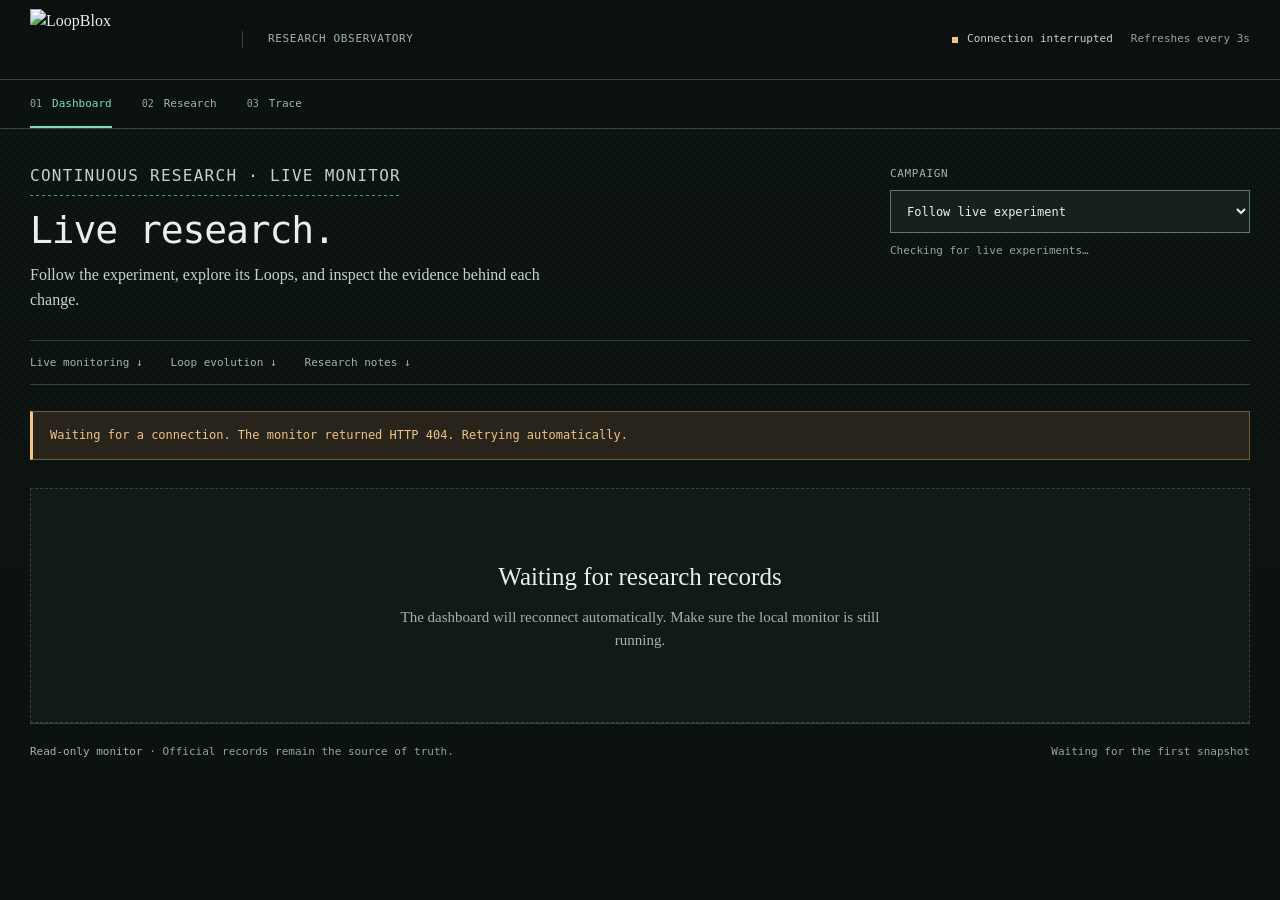
==== commit c3cca0bc: "Add continuous AppWorld research and infrastructure recovery Integrate the isolated AppWorld code sh" ====
--- a/loopblox/research/dashboard.html
+++ b/loopblox/research/dashboard.html
@@ -52,6 +52,7 @@
       --serif: "Source Serif 4", "Iowan Old Style", Georgia, serif;
       --mono: "JetBrains Mono", "SFMono-Regular", ui-monospace, Menlo, Consolas, monospace;
       --pixel: "Departure Mono", "JetBrains Mono", ui-monospace, monospace;
+      --topbar: 80px;
       color: var(--text);
       background: var(--bg);
       font: 400 16px/1.55 var(--serif);
@@ -93,6 +94,10 @@
     }
 
     .topbar {
+      position: sticky;
+      top: 0;
+      z-index: 20;
+      backdrop-filter: blur(7px);
       display: flex;
       align-items: center;
       gap: 28px;
@@ -184,6 +189,12 @@
     }
     .banner strong { font-weight: 400; }
     .banner.error { border-color: #714e42; border-left-color: var(--red); background: #2b211d; color: var(--red); }
+    .supervision { margin-bottom:20px; padding:15px 17px; border:1px solid var(--line-strong); border-left:3px solid var(--green); background:var(--surface); }
+    .supervision-head { display:flex; align-items:center; flex-wrap:wrap; gap:9px 16px; margin-bottom:8px; }
+    .supervision-head h2 { margin:0; font:14px/1.6 var(--pixel); }
+    .supervision-meta { display:flex; flex-wrap:wrap; gap:5px 18px; color:var(--muted); font:11px/1.7 var(--mono); }
+    .supervision-note { margin-top:8px; color:var(--copy); font:12px/1.7 var(--mono); overflow-wrap:anywhere; }
+    .supervision-action { color:var(--amber); white-space:pre-wrap; }
 
     .hero {
       overflow: hidden;
@@ -204,6 +215,8 @@
     .hero-heading { display: flex; align-items: center; flex-wrap: wrap; gap: 13px; margin: 8px 0; }
     .hero-heading h2 { font-size: 31px; }
     .campaign-name { color: var(--copy); font-size: 12px; overflow-wrap: anywhere; }
+    .campaign-identity { display:flex; flex-wrap:wrap; gap:7px 16px; margin-top:11px; color:var(--muted); font:11px/1.65 var(--pixel); }
+    .campaign-identity span:first-child { color:var(--green); }
     .campaign-metadata { display: flex; gap: 8px 18px; flex-wrap: wrap; margin-top: 10px; color: var(--dim); font: 11px/1.65 var(--mono); }
     .hero-time { text-align: right; flex-shrink: 0; }
     .hero-time .eyebrow { color: var(--muted); }
@@ -235,6 +248,8 @@
       white-space: nowrap;
       vertical-align: middle;
     }
+    .pill.quiet { color: var(--muted); background: #1b2822; border-color: var(--line); }
+    .pill.strong { padding: 5px 9px; font-size: 12px; }
     .pill.green { color: var(--green); background: var(--green-bg); border-color: #3d6657; }
     .pill.blue { color: var(--blue); background: #1b282b; border-color: #405660; }
     .pill.amber { color: var(--amber); background: #2a271c; border-color: #64573c; }
@@ -250,9 +265,20 @@
     .batch-heading h3 { font-size: 13px; overflow-wrap: anywhere; }
     .batch-number { margin-top: 5px; color: var(--muted); font-size: 14px; }
     .batch-progress { padding: 0 22px 19px; }
-    .progress-track { display: flex; height: 6px; overflow: hidden; background: #2b3b33; }
-    .progress-fill { height: 100%; background: var(--green); transition: width .5s ease; }
-    .progress-labels { display: flex; justify-content: space-between; gap: 15px; margin-top: 10px; color: var(--muted); font: 11px/1.6 var(--mono); }
+    .progress-track { display: flex; height: 10px; overflow: hidden; background: #2b3b33; }
+    .progress-track .seg { height: 100%; transition: width .5s ease; }
+    .progress-track .seg.pass { background: var(--green); }
+    .progress-track .seg.fail { background: var(--red); }
+    .progress-track .seg.missing { background: var(--amber); }
+    .progress-track .seg.active { background: var(--blue); }
+    .progress-labels { display: flex; justify-content: space-between; flex-wrap: wrap; gap: 6px 15px; margin-top: 11px; color: var(--muted); font: 11px/1.6 var(--mono); }
+    .bar-key { display: flex; flex-wrap: wrap; align-items: center; gap: 5px 16px; }
+    .bar-key span { display: inline-flex; align-items: center; gap: 6px; }
+    .bar-key i { width: 9px; height: 9px; background: #2b3b33; }
+    .bar-key i.pass { background: var(--green); }
+    .bar-key i.fail { background: var(--red); }
+    .bar-key i.missing { background: var(--amber); }
+    .bar-key i.active { background: var(--blue); }
     .batch-counts { display: grid; grid-template-columns: repeat(4, 1fr); border-top: 1px solid var(--line); background: var(--canvas); }
     .batch-count { padding: 17px 22px; border-right: 1px solid var(--line); }
     .batch-count:last-child { border-right: 0; }
@@ -292,27 +318,27 @@
     .cell-sub { display: block; margin-top: 4px; color: var(--dim); font-size: 11px; }
     .cell-primary { font-size: 11px; }
     .task-table th:first-child, .task-table td:first-child { padding-left: 22px; }
-    .table-note { padding-top: 10px; color: var(--dim); font: 11px/1.7 var(--mono); }
+    .table-note { padding-top: 10px; color: var(--dim); font: 13px/1.7 var(--serif); }
     details summary { width: fit-content; color: var(--muted); font: 11px/1.6 var(--pixel); cursor: pointer; }
     details summary:hover, details[open] summary { color: var(--text); }
     .rationale { max-width: 490px; margin-top: 10px; color: var(--copy); font: 15px/1.65 var(--serif); white-space: pre-wrap; overflow-wrap: anywhere; }
 
     .page-nav { display:flex; flex-wrap:wrap; gap:10px 28px; margin:0 0 26px; padding:13px 0; border-block:1px solid var(--line); font:11px/1.6 var(--pixel); color:var(--muted); }
     .page-nav a:hover { color:var(--green); }
-    #live-monitoring, #loop-evolution, #research-notes { scroll-margin-top:24px; }
+    #live-monitoring, #loop-evolution, #research-notes, #research-overview, #candidate-history, #jev-evidence, #research-records, #trace-selection, #trace-signals, #trace-evidence-section { scroll-margin-top:calc(var(--topbar) + 18px); }
     .loop-heading { align-items:flex-start; }
     .loop-heading .section-meta { max-width:none; text-align:left; font:11px/1.6 var(--mono); }
     .loop-task-picker { width:340px; max-width:100%; flex-shrink:0; }
     .loop-task-picker label { display:block; margin-bottom:8px; color:var(--muted); font:11px/1.5 var(--pixel); }
     .loop-task-picker select:disabled { cursor:default; opacity:.65; }
-    .loop-task-picker small { display:block; margin-top:7px; color:var(--dim); font:11px/1.6 var(--mono); }
-    .loop-legend { margin:0 0 18px; color:var(--muted); font:11px/1.8 var(--mono); max-width:1060px; }
+    .loop-task-picker small { display:block; margin-top:7px; color:var(--dim); font:13px/1.6 var(--serif); }
+    .loop-legend { margin:0 0 18px; color:var(--copy); font:14px/1.65 var(--serif); max-width:1060px; }
     .loop-legend strong { color:var(--amber); font-weight:400; }
-    .loop-footnote { margin-top:17px; max-width:1120px; color:var(--dim); font:11px/1.8 var(--mono); }
+    .loop-footnote { margin-top:17px; max-width:1120px; color:var(--dim); font:13px/1.7 var(--serif); }
     .loop-visualization { display:grid; gap:22px; }
     .loop-visualization section { margin:0; }
     .loop-visualization p { color:var(--muted); }
-    .loop-visualization .candidate { min-width:0; background:var(--surface); border:1px solid var(--line); scroll-margin-top:24px; }
+    .loop-visualization .candidate { min-width:0; background:var(--surface); border:1px solid var(--line); scroll-margin-top:calc(var(--topbar) + 18px); }
     .loop-visualization .candidate.selected { border-color:var(--green); }
     .loop-visualization .candidate-head { display:grid; grid-template-columns:minmax(200px,1fr) minmax(450px,1fr); gap:24px; padding:22px 24px; border-bottom:1px solid var(--line); align-items:center; }
     .loop-visualization .candidate-head h2 { margin:8px 0; font:25px/1.3 var(--pixel); letter-spacing:-.5px; }
@@ -328,15 +354,40 @@
     .loop-visualization .cost div { display:flex; justify-content:space-between; gap:10px; }
     .loop-visualization .cost dt { color:var(--muted); }
     .loop-visualization .cost dd { margin:0; }
-    .loop-visualization .task-dots { display:flex; gap:5px; flex-wrap:wrap; grid-column:1; }
-    .loop-visualization .task-dot { display:flex; align-items:center; justify-content:center; width:14px; height:14px; border:1px solid #856a59; color:var(--red); font:11px var(--mono); }
-    .loop-visualization .task-dot.pass { border-color:#527e65; color:var(--green); font-size:7px; }
-    .loop-visualization .task-dot.pending { color:var(--muted); border-color:var(--line); }
+    .loop-visualization .task-dots { display:flex; gap:2px; flex-wrap:wrap; grid-column:1; }
+    .loop-visualization .task-dot { width:10px; height:18px; background:#2b3b33; }
+    .loop-visualization .task-dot.pass { background:var(--green); }
+    .loop-visualization .task-dot.fail { background:var(--red); }
+    .loop-visualization .empty-dots { color:var(--dim); font:11px var(--mono); }
+    .loop-summary { min-width:0; overflow-x:auto; border:1px solid var(--line); background:var(--surface); }
+    .loop-summary table { white-space:nowrap; }
+    .loop-summary th { padding:11px 16px; }
+    .loop-summary td { padding:12px 16px; vertical-align:middle; }
+    .loop-summary tbody tr:last-child td { border-bottom:0; }
+    .loop-summary tr.current td { background:var(--green-bg); }
+    .loop-summary a { display:inline-block; }
+    .loop-summary a:hover b, .loop-summary a:focus-visible b { color:var(--green); }
+    .loop-summary b { font:13px var(--mono); font-weight:400; }
+    .loop-summary .row-sub { display:block; margin-top:3px; color:var(--dim); font-size:10px; }
+    .loop-summary .num small { color:var(--dim); }
+    .loop-summary .delta.up { color:var(--green); }
+    .loop-summary .delta.down { color:var(--red); }
+    .loop-summary .delta.flat { color:var(--dim); }
+    .loop-summary .delta-sub { display:block; margin-top:3px; color:var(--dim); font-size:10px; }
+    .loop-summary .token-bar { display:block; height:3px; margin-top:6px; background:#2b3b33; }
+    .loop-summary .token-bar span { display:block; height:100%; background:#6b8f79; }
+    .loop-summary .row-status { color:var(--muted); }
+    .loop-summary tr.current .row-status { color:var(--green); }
+    .loop-visualization details.candidate-body { border-top:0; padding:0; }
+    .loop-visualization .candidate-body > summary { padding:11px 24px; border-bottom:1px solid var(--line); color:var(--muted); }
+    .loop-visualization .candidate-body[open] > summary { color:var(--text); }
     .loop-visualization .path-section { padding:16px 24px 8px; }
     .loop-visualization .graph-scroll { overflow-x:auto; padding:6px 0; }
     .loop-visualization .graph-scroll:focus-visible { outline:2px solid var(--green); outline-offset:3px; }
     .loop-visualization .execution-graph { display:block; width:100%; height:auto; margin:0; }
     .loop-visualization .graph-edge { fill:none; stroke:#6b8f79; stroke-width:1.1; }
+    .loop-visualization .graph-edge.new { stroke:var(--amber); }
+    .loop-visualization .edge-count.new { fill:var(--amber); }
     .loop-visualization .edge-count { font:10px var(--mono); text-anchor:middle; fill:var(--muted); paint-order:stroke; stroke:var(--surface); stroke-width:4px; }
     .loop-visualization .graph-node rect { fill:#203127; stroke:#4d6657; }
     .loop-visualization .graph-node text { font:11px var(--mono); fill:var(--text); text-anchor:middle; }
@@ -381,6 +432,7 @@
       .loop-visualization .evaluation { grid-template-columns:1fr; }
       .loop-visualization .cost { grid-row:auto; grid-column:1; margin-top:8px; }
       .loop-visualization .pattern { grid-template-columns:40px minmax(0,1fr); gap:8px; padding:10px; }
+      .loop-visualization .candidate-body > summary { padding:11px 16px; }
       .page-nav { gap:10px 18px; font-size:10px; }
     }
 
@@ -413,7 +465,7 @@
     .footer span:last-child { text-align: right; }
 
     .research-campaign { display:flex; align-items:center; flex-wrap:wrap; gap:12px 20px; padding:17px 20px; margin-bottom:25px; border:1px solid var(--line); background:var(--surface); }
-    .research-campaign .campaign-name { min-width:0; flex:1 1 320px; }
+    .research-campaign-info { min-width:0; flex:1 1 320px; }
     .research-lead { display:grid; grid-template-columns:minmax(0,1.3fr) minmax(0,1fr); gap:30px; padding:25px; border:1px solid var(--line-strong); border-top:2px solid #4d9682; background:var(--surface); }
     .research-lead h2 { margin:10px 0; font-size:30px; }
     .research-lead p { max-width:680px; color:var(--copy); font-size:16px; line-height:1.75; }
@@ -459,7 +511,64 @@
     .research-notebook { padding:19px 22px; border:1px solid var(--line); background:var(--surface); }
     .research-notebook > details { margin-top:17px; padding-top:16px; border-top:1px solid var(--line); }
     .research-notebook .rationale { max-width:none; }
-    #research-overview, #candidate-history, #jev-evidence, #research-records { scroll-margin-top:24px; }
+    .trace-selectors { display:grid; grid-template-columns:1fr 1.4fr 1.2fr; gap:16px; padding:20px; border:1px solid var(--line); background:var(--surface); }
+    .trace-picker { min-width:0; }
+    .trace-picker label { display:block; margin-bottom:8px; color:var(--muted); font:11px/1.6 var(--pixel); }
+    .trace-picker select { width:100%; }
+    .trace-picker select:disabled { opacity:.6; }
+    .trace-outcome { position:sticky; top:var(--topbar); z-index:15; display:flex; align-items:center; justify-content:space-between; gap:12px 24px; padding:16px 20px; border:1px solid var(--line-strong); background:var(--surface-2); box-shadow:0 8px 18px #0003; }
+    .trace-result-label { color:var(--muted); font:10px/1.5 var(--pixel); text-transform:uppercase; }
+    .trace-result-value { display:block; margin-top:3px; font:27px/1.2 var(--serif); }
+    .trace-result-value.green { color:var(--green); }
+    .trace-result-value.red { color:var(--red); }
+    .trace-result-value.amber { color:var(--amber); }
+    .trace-result-context { min-width:0; max-width:340px; color:var(--copy); font:11px/1.6 var(--mono); }
+    .trace-result-context p { margin-top:3px; color:var(--muted); font:12px/1.45 var(--serif); }
+    #trace-signals, #trace-evidence-section { scroll-margin-top:calc(var(--topbar) + 130px); }
+    .trace-run { margin-top:18px; padding:20px; border:1px solid var(--line); background:var(--surface); }
+    .trace-run-head { display:flex; align-items:center; flex-wrap:wrap; gap:12px 22px; }
+    .trace-run-head h2 { font-size:24px; }
+    .trace-run-meta { display:flex; flex-wrap:wrap; gap:7px 22px; margin-top:12px; color:var(--muted); font:11px/1.7 var(--mono); }
+    .trace-segment-controls { display:flex; align-items:flex-end; flex-wrap:wrap; gap:14px; margin:20px 0 15px; }
+    .trace-segment-controls .trace-picker { flex:1 1 260px; }
+    .trace-step { min-height:39px; padding:8px 12px; border:1px solid var(--line-strong); color:var(--green); background:var(--surface); font:11px/1.6 var(--pixel); cursor:pointer; }
+    .trace-step:hover { background:var(--green-bg); }
+    .trace-step:disabled { cursor:default; opacity:.35; }
+    .trace-step:focus-visible { outline:2px solid var(--green); outline-offset:3px; }
+    .trace-plot { margin:14px 0; padding:18px 20px 12px; border:1px solid var(--line); background:var(--surface); }
+    .trace-plot-head { display:flex; justify-content:space-between; align-items:baseline; flex-wrap:wrap; gap:9px; }
+    .trace-plot-head h3 { font-size:22px; }
+    .trace-plot-value { color:var(--green); font:16px/1.5 var(--mono); }
+    .trace-plot .research-caption { margin-top:7px; }
+    .trace-plot svg { display:block; width:100%; height:196px; margin-top:10px; overflow:visible; }
+    .trace-plot .plot-axis { fill:var(--dim); font:10px var(--mono); }
+    .trace-plot .plot-grid { stroke:var(--line); stroke-width:1; }
+    .trace-plot .plot-line { fill:none; stroke:var(--green); stroke-width:1.5; }
+    .trace-plot .plot-mark { fill:var(--surface); stroke:var(--green); stroke-width:1.5; }
+    .trace-plot .plot-missing { fill:none; stroke:var(--dim); stroke-width:1.5; }
+    .trace-plot .plot-hit { fill:transparent; }
+    .trace-plot [data-segment] { cursor:pointer; outline:none; }
+    .trace-plot [data-segment][aria-pressed="true"] .plot-mark { fill:var(--green); }
+    .trace-plot [data-segment]:focus-visible .plot-hit { stroke:var(--green); stroke-width:2; }
+    .trace-evidence { padding:21px; border:1px solid var(--line-strong); border-top:2px solid #4d9682; background:var(--surface); }
+    .trace-evidence h2 { font-size:25px; }
+    .trace-measurements { display:grid; grid-template-columns:repeat(3,minmax(0,1fr)); gap:15px; margin:18px 0; }
+    .trace-measurement { padding-left:12px; border-left:1px solid var(--line-strong); }
+    .trace-measurement dt { color:var(--muted); font:11px/1.7 var(--pixel); }
+    .trace-measurement dd { margin:6px 0 0; color:var(--text); font:22px/1.5 var(--mono); }
+    .trace-measurement small { display:block; margin-top:5px; color:var(--dim); font:10px/1.7 var(--mono); }
+    .trace-disclosure { margin-top:16px; padding-top:13px; border-top:1px solid var(--line); }
+    .trace-disclosure > summary { color:var(--green); font:12px/1.6 var(--pixel); }
+    .trace-disclosure pre { max-height:360px; overflow:auto; margin:14px 0 0; padding:14px; border:1px solid var(--line); background:var(--canvas); color:var(--copy); white-space:pre-wrap; overflow-wrap:anywhere; font:11px/1.75 var(--mono); }
+    .trace-source { display:block; margin-top:9px; color:var(--dim); overflow-wrap:anywhere; font:10px/1.7 var(--mono); }
+    .trace-evidence .table-wrap { margin-top:12px; }
+    .trace-outcomes { margin-top:20px; }
+    .trace-outcomes h3 { font-size:20px; }
+    .trace-outcomes .trace-disclosure { margin:0; padding:0; border:0; }
+    .trace-outcomes td { vertical-align:top; }
+    .trace-outcomes pre { max-height:240px; }
+    @media(max-width:760px) { .trace-selectors { grid-template-columns:1fr 1fr; } .trace-selectors .trace-picker:last-child { grid-column:1 / -1; } }
+    @media(max-width:480px) { .trace-selectors { grid-template-columns:1fr; padding:17px; } .trace-run,.trace-evidence { padding:17px; } .trace-plot { padding:16px 14px 10px; } .trace-outcome { padding:12px 14px; gap:12px; } .trace-result-label { max-width:110px; } .trace-result-context { flex:1; font-size:10px; } .trace-result-value { font-size:24px; } .trace-measurements { grid-template-columns:1fr; } .trace-measurement dd { font-size:20px; } .trace-step { padding-inline:10px; } }
     @media(max-width:960px) { .research-lead { grid-template-columns:1fr; gap:23px; } .research-process { grid-template-columns:1fr 1fr; } .process-step:nth-child(2) { border-right:0; } .process-step:nth-child(-n+2) { border-bottom:1px solid var(--line); } }
     @media(max-width:760px) { .workspace-tabs { padding-inline:20px; } .research-evidence { grid-template-columns:1fr; } .research-lead { padding:21px; } .research-campaign .report-link { margin-left:auto; } }
     @media(max-width:480px) { .workspace-tabs { padding-inline:16px; gap:25px; } .research-lead, .evidence-card { padding:19px 17px; } .research-lead h2 { font-size:26px; } .research-lead p { font-size:15px; } .research-process { grid-template-columns:1fr; } .process-step { border-right:0; border-bottom:1px solid var(--line); padding:17px; } .process-step:last-child { border-bottom:0; } .research-entry { padding-left:19px; } .research-entry-card { padding:17px 15px; } .research-entry-head .entry-link { width:100%; margin:3px 0 0; } .research-facts dd { font-size:22px; } .research-campaign { padding:15px 17px; } .research-notebook { padding:17px; } }
@@ -480,6 +589,7 @@
       .batch-count { padding-inline: 17px; }
     }
     @media (max-width: 760px) {
+      :root { --topbar: 71px; }
       .topbar { min-height: 71px; padding: 7px 20px; gap: 18px; }
       .brand img { width: 155px; }
       .top-label { display: none; }
@@ -506,6 +616,7 @@
       .footer span:last-child { text-align: left; }
     }
     @media (max-width: 480px) {
+      :root { --topbar: 67px; }
       .topbar { min-height: 67px; padding-inline: 16px; gap: 12px; }
       .brand img { width: 137px; }
       .connection { max-width: 160px; font-size: 10px; }
@@ -558,7 +669,7 @@
     <span class="top-label">Research observatory</span>
     <div class="connection" role="status"><span id="connection-dot" class="dot"></span><span id="connection-label">Connecting</span><span class="connection-note">Refreshes every 3s</span></div>
   </header>
-  <nav class="workspace-tabs" aria-label="Main navigation"><a id="dashboard-tab" href="/" aria-current="page"><span>01</span> Dashboard</a><a id="research-tab" href="/research"><span>02</span> Research</a></nav>
+  <nav class="workspace-tabs" aria-label="Main navigation"><a id="dashboard-tab" href="/" aria-current="page"><span>01</span> Dashboard</a><a id="research-tab" href="/research"><span>02</span> Research</a><a id="trace-tab" href="/trace"><span>03</span> Trace</a></nav>
   <main>
     <div class="intro">
       <div><p class="eyebrow" id="page-eyebrow">Continuous research · Live monitor</p><h1 id="page-title">Live research.</h1><p id="page-description">Follow the experiment, explore its Loops, and inspect the evidence behind each change.</p></div>
@@ -574,7 +685,7 @@
       <section aria-labelledby="tasks-title"><div class="section-heading"><div><h2 id="tasks-title">Task outcomes</h2><p>Every task in the current batch, in its recorded order.</p></div><div id="tasks-meta" class="section-meta"></div></div><div id="task-outcomes"></div></section>
       <section id="loop-evolution" aria-labelledby="loops-title">
         <div class="section-heading loop-heading"><div><h2 id="loops-title">Loop evolution</h2><p>Saved Python Loops, their recorded paths, and the evidence behind each selection.</p><p id="candidate-meta" class="section-meta"></p></div><div class="loop-task-picker"><label for="loop-task">Execution path task</label><select id="loop-task" aria-describedby="loop-task-hint" disabled><option value="">No task records yet</option></select><small id="loop-task-hint">Compare the same task across all Loops. Scores and costs cover each Loop’s full evaluation.</small></div></div>
-        <p class="loop-legend">Lines show actual recorded component transitions; numbers count those transitions. <strong>Amber marks components absent from the comparison trace.</strong> Open each card to inspect its exact path order, Python source, and source changes.</p>
+        <p class="loop-legend">The strip below compares every saved Loop: each bar is one cell per task, green for an official pass and red for a failure. In the cards, lines show actual recorded component transitions, with line weight and numbers following the recorded count. <strong>Amber marks components and transitions absent from the comparison trace.</strong> Open a card to inspect its exact path order, Python source, and source changes.</p>
         <div id="loop-cards" class="loop-visualization"></div>
         <p class="loop-footnote">Selection comes from host records; incomplete feedback cannot establish a new best Loop. Candidate costs include agent calls only, excluding simulated users, post-run Jev, researcher usage, and earlier recovery attempts. Unknown usage remains unknown. Rationales are researcher claims; recorded paths and outcome differences do not establish causality.</p>
       </section>
@@ -592,6 +703,18 @@
           <section aria-labelledby="research-usage-title"><div class="section-heading"><div><h2 id="research-usage-title">Recorded usage</h2><p>Cumulative spend, including earlier recovery attempts.</p></div></div><div id="research-usage"></div></section>
         </div>
       </div>
+      <div id="trace-content" hidden>
+        <section id="trace-selection" aria-label="Trace selection">
+          <div class="trace-selectors"><div class="trace-picker"><label for="trace-candidate">Candidate</label><select id="trace-candidate" disabled><option value="">Loading candidates…</option></select></div><div class="trace-picker"><label for="trace-task">Task</label><select id="trace-task" disabled><option value="">Loading tasks…</option></select></div><div class="trace-picker"><label for="trace-run">Run</label><select id="trace-run" disabled><option value="">Loading runs…</option></select></div></div>
+          <p id="trace-selection-status" class="research-caption" role="status">Reading recorded trace evidence…</p>
+        </section>
+        <div id="trace-body">
+          <div id="trace-outcome" class="trace-outcome" role="status" aria-label="Whole-task result" hidden></div>
+          <section aria-label="Selected run"><div id="trace-run-summary"></div></section>
+          <section id="trace-signals" aria-labelledby="trace-signals-title"><div class="section-heading"><div><h2 id="trace-signals-title">Jev along the trace</h2><p>Select a segment to inspect the evidence behind all three measurements.</p></div></div><p class="research-caption">The x-axis follows recorded segment order, excluding split parent records. Record IDs may be nonsequential after splitting. Gaps mean missing measurements; values describe each segment, not cumulative task completion.</p><div class="trace-segment-controls"><div class="trace-picker"><label for="trace-segment">Selected segment</label><select id="trace-segment" disabled><option value="">No segments yet</option></select></div><button class="trace-step" id="trace-previous" type="button" disabled aria-label="Previous segment">← Previous</button><button class="trace-step" id="trace-next" type="button" disabled aria-label="Next segment">Next →</button></div><div id="trace-plots"></div></section>
+          <section id="trace-evidence-section" aria-label="Segment evidence"><div id="trace-evidence"></div></section>
+        </div>
+      </div>
       <div id="warnings"></div>
     </div>
     <footer class="footer"><span><strong>Read-only monitor</strong> · Official records remain the source of truth.</span><span id="last-sync">Waiting for the first snapshot</span></footer>
@@ -600,6 +723,7 @@
     'use strict';
     const $ = id => document.getElementById(id);
     const researchPage = location.pathname === '/research';
+    const tracePage = location.pathname === '/trace';
     const esc = value => String(value ?? '').replace(/[&<>"']/g, char => ({'&':'&amp;','<':'&lt;','>':'&gt;','"':'&quot;',"'":'&#39;'}[char]));
     const known = value => typeof value === 'number' && Number.isFinite(value);
     const number = value => known(value) ? value.toLocaleString('en-US') : 'Unknown';
@@ -634,15 +758,22 @@
       if (['pass','passed','complete','completed','ready','selected','incumbent'].includes(state)) return 'green';
       if (['fail','failed','error','operational_failure','infrastructure_failure','verifier_failure','researcher_failure'].includes(state)) return 'red';
       if (['running','active','evaluating','researching','scoring','analyzing','in_progress','started'].includes(state)) return 'blue';
-      if (['interrupted','budget_exhausted','stopped','paused','missing'].includes(state)) return 'amber';
+      if (['interrupted','budget_exhausted','stopped','paused','missing','repairing','blocked'].includes(state)) return 'amber';
       return '';
     };
     const pill = (label, status = label) => `<span class="pill ${color(status)}">${esc(label)}</span>`;
+    const quietPill = (label, status = label) => {
+      const tone = color(status);
+      return `<span class="pill ${tone === 'red' || tone === 'amber' ? tone : 'quiet'}">${esc(label)}</span>`;
+    };
     const ratio = (value, total) => `${count(value)} <small>/ ${count(total)}</small>`;
     const empty = (title, message = '') => `<div class="empty"><strong>${esc(title)}</strong>${esc(message)}</div>`;
+    const campaignIdentity = c => `<div class="campaign-identity"><span>${esc(c.benchmark || 'Benchmark not recorded')}</span><span>${known(c.task_count) ? `${count(c.task_count)} frozen task${c.task_count === 1 ? '' : 's'}` : 'Task count not recorded'}</span>${c.interface ? `<span>${esc(c.interface)}</span>` : ''}</div>`;
     const openDetails = new Map(), scrollPositions = new Map();
     let viewCampaign = null, taskCampaign = null, selectedTask = '';
     let selectedCampaign = new URLSearchParams(location.search).get('campaign') || '';
+    let traceRequest = Object.fromEntries(['candidate','task','run'].map(key => [key, new URLSearchParams(location.search).get(key) || '']));
+    let selectedSegment = null, traceRunKey = null;
     let snapshot = null, campaignWarnings = [], lastReceived = null, connectionError = '', busy = false, rerun = false, timer = null, controller = null;
     let initialAnchorPending = Boolean(location.hash);
     const pageURL = (path, campaign = selectedCampaign, hash = '') => `${path}${campaign ? `?campaign=${encodeURIComponent(campaign)}` : ''}${hash}`;
@@ -650,6 +781,7 @@
     function updateNavigation() {
       $('dashboard-tab').href = pageURL('/');
       $('research-tab').href = pageURL('/research');
+      $('trace-tab').href = pageURL('/trace');
       document.querySelector('.brand').href = pageURL('/');
     }
     if (researchPage) {
@@ -662,6 +794,17 @@
       $('section-nav').innerHTML = '<a href="#research-overview">Overview ↓</a><a href="#candidate-history">Candidate history ↓</a><a href="#jev-evidence">Jev evidence ↓</a><a href="#research-records">Notebook ↓</a>';
       $('dashboard-content').hidden = true;
       $('research-content').hidden = false;
+    }
+    if (tracePage) {
+      document.title = 'Trace explorer · LoopBlox';
+      $('dashboard-tab').removeAttribute('aria-current');
+      $('trace-tab').setAttribute('aria-current', 'page');
+      $('page-eyebrow').textContent = 'Recorded execution · Jev evidence';
+      $('page-title').textContent = 'Inside the trace.';
+      $('page-description').textContent = 'Explore each segment’s progress, immediate effects, and need for correction alongside its recorded evidence.';
+      $('section-nav').innerHTML = '<a href="#trace-selection">Choose a run ↓</a><a href="#trace-signals">Jev signals ↓</a><a href="#trace-evidence-section">Segment evidence ↓</a>';
+      $('dashboard-content').hidden = true;
+      $('trace-content').hidden = false;
     }
     updateNavigation();
 
@@ -699,7 +842,7 @@
       const picker = $('campaign-select');
       let options = '<option value="">Follow live experiment</option>';
       if (selectedCampaign && !campaigns.some(c => c.id === selectedCampaign)) options += `<option value="${esc(selectedCampaign)}">${esc(selectedCampaign)} · selected campaign</option>`;
-      options += campaigns.map(c => `<option value="${esc(c.id)}">${esc(c.name || c.id)} · ${c.is_live ? 'LIVE' : esc(human(c.status))}</option>`).join('');
+      options += campaigns.map(c => `<option value="${esc(c.id)}">${c.benchmark ? `${esc(c.benchmark)} · ` : ''}${esc(c.name || c.id)} · ${c.is_live ? 'LIVE' : esc(human(c.status))}</option>`).join('');
       if (picker._options !== options) { picker.innerHTML = options; picker._options = options; }
       picker.value = selectedCampaign;
       const live = campaigns.filter(c => c.is_live).length;
@@ -709,19 +852,28 @@
       return selectedCampaign || data.default_campaign || null;
     }
 
+    function supervisionBanner(data) {
+      const s = data.supervision;
+      if (!s) return '';
+      const host = s.host_alive === true ? 'Supervisor process present' : s.host_alive === false ? 'Supervisor process not found' : 'Supervisor presence unknown';
+      return `<section class="supervision" aria-label="Research supervision"><div class="eyebrow">Research supervision</div><div class="supervision-head"><h2>${esc(s.phase || human(s.status))}</h2>${pill(human(s.status), s.status)}</div><div class="supervision-meta"><span>${esc(host)}</span>${s.current_attempt ? `<span>Attempt <span class="mono">${esc(s.current_attempt)}</span></span>` : ''}${known(s.repair_count) ? `<span>${count(s.repair_count)} repair${s.repair_count === 1 ? '' : 's'}</span>` : ''}${known(s.closed_attempts) ? `<span>${count(s.closed_attempts)} closed attempt${s.closed_attempts === 1 ? '' : 's'}</span>` : ''}</div>${data.campaign.closed ? '<p class="supervision-note">The displayed task attempt is closed. Its recorded results remain below; supervision status is shown separately above.</p>' : ''}${s.required_action ? `<p class="supervision-note supervision-action">${esc(s.required_action)}</p>` : ''}</section>`;
+    }
+
     function renderHero(data) {
       const c = data.campaign;
-      if (researchPage) {
-        updateHTML('campaign-hero', `<div class="research-campaign"><span class="campaign-name mono" title="${esc(c.path)}">${esc(c.name || c.id)}</span>${pill(human(c.phase || c.status), c.status)}<a class="report-link" href="${esc(pageURL('/'))}">Live dashboard <span aria-hidden="true">→</span></a></div>${c.error ? `<div class="banner error"><strong>Recorded experiment error</strong><br>${esc(scalar(c.error))}</div>` : ''}`);
+      const supervision = supervisionBanner(data);
+      const attemptPhase = c.closed && data.supervision ? c.status : c.phase || c.status;
+      if (researchPage || tracePage) {
+        updateHTML('campaign-hero', `${supervision}<div class="research-campaign"><div class="research-campaign-info"><div class="campaign-name mono" title="${esc(c.path)}">${esc(c.name || c.id)}</div>${campaignIdentity(c)}</div>${pill(human(attemptPhase), c.status)}<a class="report-link" href="${esc(pageURL('/'))}">Live dashboard <span aria-hidden="true">→</span></a></div>${c.error ? `<div class="banner error"><strong>Recorded experiment error</strong><br>${esc(scalar(c.error))}</div>` : ''}`);
         return;
       }
-      const closed = Boolean(c.closed_at) || ['closed','complete','completed','stopped','failed','interrupted','budget_exhausted'].includes(c.status);
-      const hostWarning = c.host_alive === false && !c.closed_at;
-      const hostState = c.closed_at ? `Closed ${dateTitle(c.closed_at)}` : c.host_alive === true ? 'Host process present' : c.host_alive === false ? 'Host process not found' : 'Host presence unknown';
+      const closed = c.closed;
+      const hostWarning = c.host_alive === false && !closed;
+      const hostState = closed ? c.closed_at ? `Closed ${dateTitle(c.closed_at)}` : 'Closed' : c.host_alive === true ? 'Host process present' : c.host_alive === false ? 'Host process not found' : 'Host presence unknown';
       const started = Number.isFinite(timeMs(c.started_at)) ? new Date(timeMs(c.started_at)).toLocaleString(undefined, {month:'short',day:'numeric',hour:'2-digit',minute:'2-digit'}) : 'Unknown';
       const incumbent = typeof c.incumbent === 'object' && c.incumbent !== null ? c.incumbent.id : c.incumbent;
       const pending = Array.isArray(c.pending_candidates) ? c.pending_candidates.length : c.pending_candidates;
-      updateHTML('campaign-hero', `<div class="hero"><div class="hero-main"><div><div class="eyebrow">${closed ? 'Recorded campaign' : 'Current campaign phase'}</div><div class="hero-heading"><h2>${esc(human(c.phase || c.status))}</h2>${pill(human(c.status), c.status)}</div><div class="campaign-name mono" title="${esc(c.path)}">${esc(c.name || c.id)}</div><div class="campaign-metadata"><span>Task model <span class="mono">${esc(c.model || 'Unknown')}</span></span><span>${esc(hostState)}</span></div></div><div class="hero-time"><div class="eyebrow">Wall duration</div><div class="value mono">${esc(duration(c.wall_seconds))}</div><div class="muted">Started ${esc(started)}</div></div></div><div class="hero-bottom"><span>Checkpoints<strong>${count(c.completed_iterations)}</strong></span><span>Incumbent<strong class="mono">${esc(incumbent || 'Not selected yet')}</strong></span>${known(pending) ? `<span>Pending candidates<strong>${count(pending)}</strong></span>` : ''}<a class="report-link" href="#loop-evolution">Explore Loops <span aria-hidden="true">↓</span></a></div></div>${hostWarning ? '<div class="banner"><strong>Host process not found.</strong> These records do not confirm that the experiment is still running.</div>' : ''}${c.error ? `<div class="banner error"><strong>Recorded experiment error</strong><br>${esc(scalar(c.error))}</div>` : ''}`);
+      updateHTML('campaign-hero', `${supervision}<div class="hero"><div class="hero-main"><div><div class="eyebrow">${data.supervision ? closed ? 'Recorded task attempt' : 'Current task attempt' : closed ? 'Recorded campaign' : 'Current campaign phase'}</div><div class="hero-heading"><h2>${esc(human(attemptPhase))}</h2>${pill(human(c.status), c.status)}</div><div class="campaign-name mono" title="${esc(c.path)}">${esc(c.name || c.id)}</div>${campaignIdentity(c)}<div class="campaign-metadata"><span>Task model <span class="mono">${esc(c.model || 'Unknown')}</span></span><span>${esc(hostState)}</span></div></div><div class="hero-time"><div class="eyebrow">Wall duration</div><div class="value mono">${esc(duration(c.wall_seconds))}</div><div class="muted">Started ${esc(started)}</div></div></div><div class="hero-bottom"><span>Checkpoints<strong>${count(c.completed_iterations)}</strong></span><span>Incumbent<strong class="mono">${esc(incumbent || 'Not selected yet')}</strong></span>${known(pending) ? `<span>Pending candidates<strong>${count(pending)}</strong></span>` : ''}<a class="report-link" href="#loop-evolution">Explore Loops <span aria-hidden="true">↓</span></a></div></div>${hostWarning ? '<div class="banner"><strong>Task host process not found.</strong> These records do not confirm an active task attempt.</div>' : ''}${c.error ? `<div class="banner error"><strong>Recorded experiment error</strong><br>${esc(scalar(c.error))}</div>` : ''}`);
     }
 
     function runActive(run) {
@@ -730,6 +882,7 @@
 
     function renderBatch(data) {
       const ev = data.evaluation;
+      const actionUnit = data.campaign.action_unit || 'actions';
       $('batch-meta').textContent = known(data.campaign.evaluation_workers) ? `${count(data.campaign.evaluation_workers)} evaluation workers` : '';
       if (!ev) {
         updateHTML('batch-summary', empty('No evaluation batch recorded yet', 'Task progress will appear here when a batch is admitted.'));
@@ -738,13 +891,19 @@
         $('tasks-meta').textContent = '';
         return;
       }
-      const percentage = known(ev.finished) && known(ev.planned) && ev.planned > 0 ? Math.min(100, Math.max(0, ev.finished / ev.planned * 100)) : 0;
+      const planned = known(ev.planned) && ev.planned > 0 ? ev.planned : 0;
+      const segment = (value, cls) => planned && known(value) && value > 0 ? `<span class="seg ${cls}" style="width:${value / planned * 100}%"></span>` : '';
+      const segments = segment(ev.passed, 'pass') + segment(ev.failed, 'fail') + segment(ev.missing, 'missing') + segment(ev.active, 'active');
+      const key = (value, cls, label) => known(value) ? `<span><i class="${cls}"></i>${count(value)} ${label}</span>` : '';
+      const queuedLabel = ev.status === 'running' && !data.campaign.closed ? 'queued' : 'not started';
+      const barLabel = `${count(ev.passed)} passed, ${count(ev.failed)} failed, ${count(ev.missing)} finished without a score, ${count(ev.active)} running, ${count(ev.queued)} ${queuedLabel} of ${count(ev.planned)} planned tasks`;
       const runs = Array.isArray(ev.runs) ? ev.runs : [];
-      updateHTML('batch-summary', `<div class="batch"><div class="batch-header"><div><div class="batch-heading"><h3 class="mono">${esc(ev.id)}</h3>${pill(human(ev.status), ev.status)}</div><div class="batch-number">${ev.feedback_ready ? 'Feedback released to the researcher' : 'Feedback has not been released'}</div></div>${pill(ev.feedback_ready ? 'Feedback ready' : 'Feedback pending', ev.feedback_ready ? 'ready' : 'pending')}</div><div class="batch-progress"><div class="progress-track" role="progressbar" aria-label="Task records finished" aria-valuemin="0" aria-valuemax="${known(ev.planned) && ev.planned > 0 ? ev.planned : 100}" aria-valuenow="${known(ev.finished) ? ev.finished : 0}"><div class="progress-fill" style="width:${percentage}%"></div></div><div class="progress-labels"><span>${count(ev.finished)} of ${count(ev.planned)} task records finished</span><span>${count(ev.queued)} ${ev.status === 'running' && !data.campaign.closed_at ? 'queued' : 'not started'}</span></div></div><div class="batch-counts"><div class="batch-count"><div class="number blue-text mono">${count(ev.active)}</div><div class="label">Active tasks / analysis</div><div class="hint">Across the current batch</div></div><div class="batch-count"><div class="number mono">${ratio(ev.scored, ev.planned)}</div><div class="label">Officially scored</div><div class="hint">${count(ev.missing)} finished without a score</div></div><div class="batch-count"><div class="number green-text mono">${count(ev.passed)}</div><div class="label">Official passes</div><div class="hint">${count(ev.failed)} official failures</div></div><div class="batch-count"><div class="number mono">${ratio(ev.jev_completed, ev.planned)}</div><div class="label">Jev analysis complete</div><div class="hint">Required before feedback</div></div></div></div>`);
+      updateHTML('batch-summary', `<div class="batch"><div class="batch-header"><div><div class="batch-heading"><h3 class="mono">${esc(ev.id)}</h3>${pill(human(ev.status), ev.status)}</div><div class="batch-number">${ev.feedback_ready ? 'Feedback released to the researcher' : 'Feedback has not been released'}</div></div>${pill(ev.feedback_ready ? 'Feedback ready' : 'Feedback pending', ev.feedback_ready ? 'ready' : 'pending')}</div><div class="batch-progress"><div class="progress-track" role="img" aria-label="${esc(barLabel)}">${segments}</div><div class="progress-labels"><span class="bar-key">${key(ev.passed, 'pass', 'passed')}${key(ev.failed, 'fail', 'failed')}${ev.missing ? key(ev.missing, 'missing', 'unscored') : ''}${key(ev.active, 'active', 'running')}${key(ev.queued, 'queued', queuedLabel)}</span><span>${count(ev.finished)} of ${count(ev.planned)} task records finished</span></div></div><div class="batch-counts"><div class="batch-count"><div class="number blue-text mono">${count(ev.active)}</div><div class="label">Active tasks / analysis</div><div class="hint">Across the current batch</div></div><div class="batch-count"><div class="number mono">${ratio(ev.scored, ev.planned)}</div><div class="label">Officially scored</div><div class="hint">${count(ev.missing)} finished without a score</div></div><div class="batch-count"><div class="number green-text mono">${count(ev.passed)}</div><div class="label">Official passes</div><div class="hint">${count(ev.failed)} official failures</div></div><div class="batch-count"><div class="number mono">${ratio(ev.jev_completed, ev.planned)}</div><div class="label">Jev analysis complete</div><div class="hint">Required before feedback</div></div></div></div>`);
       const active = runs.filter(runActive);
-      updateHTML('active-lanes', `<div class="lanes-header"><span>ACTIVE LANES</span><span class="line"></span><span>${count(active.length)} recorded</span></div>${active.length ? `<div class="lanes">${active.map(r => `<article class="lane"><div class="lane-top"><span class="mono">${esc(r.directory || 'Run record')}</span>${pill(human(r.phase || r.status), r.status)}</div><h3 class="task-name mono">${esc(r.task_id)}</h3><div class="candidate-name">Candidate <span class="mono">${esc(r.candidate_id)}</span></div><div class="lane-work"><span class="dot live"></span><span>${r.component && r.component_status !== 'started' ? 'Last component: ' : ''}${esc(r.component || human(r.phase || r.status))}${r.component_status ? ` <span class="muted">· ${esc(human(r.component_status))}</span>` : ''}</span></div><div class="lane-footer"><span><strong class="mono">${count(r.actions)}</strong> actions</span><span><strong class="mono">${count(r.agent_model_calls)}</strong> agent calls</span>${known(r.jev_total) ? `<span><strong class="mono">${count(r.jev_completed)}/${count(r.jev_total)}</strong> Jev segments</span>` : ''}<span class="lane-age" title="${esc(dateTitle(r.updated_at))}">Last record <span data-age="${esc(r.updated_at)}">${esc(age(r.updated_at))}</span></span></div></article>`).join('')}</div>` : '<p class="lane-empty">No task or analysis lane is currently recorded as active.</p>'}`);
-      $('tasks-meta').textContent = `${count(runs.length)} task records`;
-      updateHTML('task-outcomes', runs.length ? `<div class="table-wrap"><table class="task-table"><thead><tr><th>Task / candidate</th><th>Task pipeline</th><th>Official result</th><th>Jev analysis</th><th class="num">Actions</th><th class="num">Agent calls</th><th class="num">Agent input tokens</th></tr></thead><tbody>${runs.map(r => `<tr><td><span class="mono cell-primary">${esc(r.task_id)}</span><span class="cell-sub mono">${esc(r.candidate_id)}</span></td><td>${pill(human(r.status === 'running' ? r.phase || r.status : r.status), r.status)}${r.stop_reason ? `<span class="cell-sub" title="${esc(scalar(r.stop_reason))}">${esc(scalar(r.stop_reason).slice(0, 85))}</span>` : ''}</td><td>${r.verdict === 'pass' ? pill('Pass', 'pass') : r.verdict === 'fail' ? pill('Fail', 'fail') : '<span class="muted">Not scored</span>'}</td><td>${pill(human(r.jev_status), r.jev_status)}${known(r.jev_total) ? `<span class="cell-sub">${count(r.jev_completed)} / ${count(r.jev_total)} segments</span>` : ''}</td><td class="num mono">${count(r.actions)}</td><td class="num mono">${number(r.agent_model_calls)}</td><td class="num mono">${number(r.agent_input_tokens)}</td></tr>`).join('')}</tbody></table></div><p class="table-note">Task completion is separate from official scoring. Missing measurements remain unknown.</p>` : empty('The batch is waiting for its first task record'));
+      updateHTML('active-lanes', `<div class="lanes-header"><span>ACTIVE LANES</span><span class="line"></span><span>${count(active.length)} recorded</span></div>${active.length ? `<div class="lanes">${active.map(r => `<article class="lane"><div class="lane-top"><span class="mono">${esc(r.directory || 'Run record')}</span>${pill(human(r.phase || r.status), r.status)}</div><h3 class="task-name mono">${esc(r.task_id)}</h3><div class="candidate-name">Candidate <span class="mono">${esc(r.candidate_id)}</span></div><div class="lane-work"><span class="dot live"></span><span>${r.component && r.component_status !== 'started' ? 'Last component: ' : ''}${esc(r.component || human(r.phase || r.status))}${r.component_status ? ` <span class="muted">· ${esc(human(r.component_status))}</span>` : ''}</span></div><div class="lane-footer"><span><strong class="mono">${count(r.actions)}</strong> ${esc(actionUnit)}</span><span><strong class="mono">${count(r.agent_model_calls)}</strong> agent calls</span>${known(r.jev_total) ? `<span><strong class="mono">${count(r.jev_completed)}/${count(r.jev_total)}</strong> Jev segments</span>` : ''}<span class="lane-age" title="${esc(dateTitle(r.updated_at))}">Last record <span data-age="${esc(r.updated_at)}">${esc(age(r.updated_at))}</span></span></div></article>`).join('')}</div>` : '<p class="lane-empty">No task or analysis lane is currently recorded as active.</p>'}`);
+      const batchCandidates = [...new Set(runs.map(r => r.candidate_id))];
+      $('tasks-meta').textContent = `${count(runs.length)} task records${batchCandidates.length === 1 ? ` · candidate ${batchCandidates[0]}` : ''}`;
+      updateHTML('task-outcomes', runs.length ? `<div class="table-wrap"><table class="task-table"><thead><tr><th>Task / candidate</th><th>Task pipeline</th><th>Official result</th><th>Jev analysis</th><th class="num">${esc(human(actionUnit))}</th><th class="num">Agent calls</th><th class="num">Agent input tokens</th></tr></thead><tbody>${runs.map(r => `<tr><td><span class="mono cell-primary">${esc(r.task_id)}</span><a class="cell-sub entry-link" href="${esc(`${pageURL('/trace', data.campaign.id)}&candidate=${encodeURIComponent(r.candidate_id)}&task=${encodeURIComponent(r.task_id)}`)}">Inspect trace →</a>${batchCandidates.length === 1 ? '' : `<span class="cell-sub mono">${esc(r.candidate_id)}</span>`}</td><td>${quietPill(human(r.status === 'running' ? r.phase || r.status : r.status), r.status)}${r.stop_reason ? `<span class="cell-sub" title="${esc(scalar(r.stop_reason))}">${esc(scalar(r.stop_reason).slice(0, 85))}</span>` : ''}</td><td>${r.verdict === 'pass' ? '<span class="pill green strong">Pass</span>' : r.verdict === 'fail' ? '<span class="pill red strong">Fail</span>' : '<span class="muted">Not scored</span>'}</td><td>${quietPill(human(r.jev_status), r.jev_status)}${known(r.jev_total) ? `<span class="cell-sub">${count(r.jev_completed)} / ${count(r.jev_total)} segments</span>` : ''}</td><td class="num mono">${count(r.actions)}</td><td class="num mono">${number(r.agent_model_calls)}</td><td class="num mono">${number(r.agent_input_tokens)}</td></tr>`).join('')}</tbody></table></div><p class="table-note">${actionUnit === 'code blocks' ? 'Each counted code block may contain multiple API calls. ' : ''}Task completion is separate from official scoring. Missing measurements remain unknown.</p>` : empty('The batch is waiting for its first task record'));
     }
 
     function renderLoops(data) {
@@ -766,9 +925,156 @@
       const checkpoints = Array.isArray(data.checkpoints) ? data.checkpoints : [];
       updateHTML(researchPage ? 'research-checkpoints' : 'iteration-history', checkpoints.length ? [...checkpoints].reverse().map(cp => `<article class="checkpoint"><div class="checkpoint-head"><span class="iteration-dot mono">${count(cp.iteration)}</span><span class="checkpoint-name">Iteration ${count(cp.iteration)} checkpoint</span><span class="checkpoint-selected">${cp.incumbent !== cp.previous_incumbent ? 'Incumbent changed' : 'Incumbent retained'}</span></div><div class="checkpoint-body"><span class="mono">${esc(cp.incumbent || 'Not recorded')}</span>${Array.isArray(cp.candidate_ids) ? ` <span class="muted">· ${count(cp.candidate_ids.length)} candidate${cp.candidate_ids.length === 1 ? '' : 's'}</span>` : ''}${cp.notes ? `<details data-key="${esc(`${data.campaign.id}:checkpoint:${cp.iteration}`)}"><summary>Researcher notes</summary><div class="rationale">${esc(scalar(cp.notes))}</div></details>` : ''}</div></article>`).join('') : empty('The first checkpoint is still ahead', 'Completed iterations will appear after the host records a checkpoint.'));
       const u = data.usage || {}, native = data.native_usage || {};
-      updateHTML(researchPage ? 'research-usage' : 'usage', `<div class="usage-panel"><div class="usage-label"><span>GATEWAY · TASKS + JEV</span><span class="mono">${count(data.cumulative_task_runs)} task runs</span></div><div class="usage-values"><div><div class="usage-value mono">${number(u.model_calls)}</div><div class="usage-key">Model attempts</div></div><div><div class="usage-value mono">${number(u.model_input_tokens)}</div><div class="usage-key">Input tokens</div></div><div><div class="usage-value mono">${number(u.model_output_tokens)}</div><div class="usage-key">Output tokens</div></div></div><div class="usage-native"><div class="usage-label"><span>NATIVE RESEARCHER · SEPARATE USAGE</span></div><div class="usage-values"><div><div class="usage-value mono">${number(native.input_tokens)}</div><div class="usage-key">Reported input tokens</div></div><div><div class="usage-value mono">${number(native.output_tokens)}</div><div class="usage-key">Reported output tokens</div></div></div></div><p class="usage-caption">${known(data.cumulative_charged_seconds) ? `Cumulative charged time: ${esc(duration(data.cumulative_charged_seconds))}. ` : ''}Native usage is reported separately and may have coverage limitations. Unknown values are not treated as zero.</p></div>`);
-      const warnings = [...new Set([...campaignWarnings, ...(Array.isArray(data.warnings) ? data.warnings : []), ...(Array.isArray(data.research?.warnings) ? data.research.warnings : [])])];
+      const nativeScope = data.native_usage_scope === 'current_attempt' ? 'CURRENT ATTEMPT' : data.native_usage_scope === 'cumulative' ? 'CUMULATIVE' : 'SEPARATE USAGE';
+      updateHTML(researchPage ? 'research-usage' : 'usage', `<div class="usage-panel"><div class="usage-label"><span>GATEWAY · TASKS + JEV · CUMULATIVE</span><span class="mono">${count(data.cumulative_task_runs)} task runs</span></div><div class="usage-values"><div><div class="usage-value mono">${number(u.model_calls)}</div><div class="usage-key">Model attempts</div></div><div><div class="usage-value mono">${number(u.model_input_tokens)}</div><div class="usage-key">Input tokens</div></div><div><div class="usage-value mono">${number(u.model_output_tokens)}</div><div class="usage-key">Output tokens</div></div></div><div class="usage-native"><div class="usage-label"><span>NATIVE RESEARCHER · ${nativeScope}</span></div><div class="usage-values"><div><div class="usage-value mono">${number(native.input_tokens)}</div><div class="usage-key">Reported input tokens</div></div><div><div class="usage-value mono">${number(native.output_tokens)}</div><div class="usage-key">Reported output tokens</div></div></div></div><p class="usage-caption">${known(data.cumulative_charged_seconds) ? `Cumulative charged time: ${esc(duration(data.cumulative_charged_seconds))}. ` : ''}${data.native_usage_scope === 'current_attempt' ? 'Native tokens cover this attempt only; native usage from prior attempts is excluded. ' : 'Native usage is reported separately and may have coverage limitations. '}Unknown values are not treated as zero.</p></div>`);
+    }
+
+    function renderWarnings(data) {
+      const warnings = [...new Set([...campaignWarnings, ...(Array.isArray(data.warnings) ? data.warnings : []), ...(Array.isArray(data.research?.warnings) ? data.research.warnings : []), ...(Array.isArray(data.trace?.warnings) ? data.trace.warnings : [])])];
       updateHTML('warnings', warnings.length ? `<details class="warnings" data-key="${esc(`${data.campaign.id}:warnings`)}"><summary>${count(warnings.length)} record notice${warnings.length === 1 ? '' : 's'}</summary><ul>${warnings.map(w => `<li>${esc(w)}</li>`).join('')}</ul></details>` : '');
+    }
+
+    function renderResearch(data) {
+      const research = data.research || {}, overview = research.overview || {};
+      const candidates = Array.isArray(research.candidates) ? research.candidates : [];
+      const excerpt = (value, limit = 580) => {
+        const text = scalar(value).trim();
+        return esc(text.length > limit ? `${text.slice(0, limit).trimEnd()}…` : text);
+      };
+      const source = value => value ? `<span class="research-source">Source: ${esc(value)}</span>` : '';
+      const signed = value => known(value) ? `${value > 0 ? '+' : ''}${number(value)}` : 'Unknown';
+      const question = research.question ? scalar(research.question).split(/(?<=\.)\s+/).slice(0, 2).join(' ') : 'The research question will appear when the campaign freezes its public materials.';
+      updateHTML('research-summary', `<div class="research-lead"><div><div class="eyebrow">One benchmark · Successive ideas</div><h2>${overview.baseline ? `<span class="mono">${esc(overview.baseline)}</span> <span class="green-text">→</span> <span class="mono">${esc(overview.incumbent || 'Selection pending')}</span>` : 'The opening baseline is ahead'}</h2><p>${esc(question)}</p><p class="research-caption">Baseline → current incumbent</p></div><dl class="research-facts"><div><dt>Saved Loops</dt><dd>${count(overview.candidates)} <small>${count(overview.evaluated_candidates)} feedback ready</small></dd></div><div><dt>Checkpoints</dt><dd>${count(overview.completed_iterations)}</dd></div><div><dt>Officially scored</dt><dd>${count(overview.scored_runs)} <small>/ ${count(overview.attempted_runs)} attempted</small></dd></div><div><dt>Missing scores</dt><dd>${count(overview.missing_scores)}</dd></div></dl></div><div class="research-process"><div class="process-step"><span class="eyebrow">01 · Propose</span><h3>Save a Python Loop</h3><p>The researcher records a candidate and its rationale within the frozen component boundary.</p></div><div class="process-step"><span class="eyebrow">02 · Evaluate</span><h3>Run the same tasks</h3><p>Fresh task runs preserve official outcomes, failures, and recorded cost.</p></div><div class="process-step"><span class="eyebrow">03 · Analyze</span><h3>Read the evidence</h3><p>Post-run Jev analysis completes before the batch’s feedback is released.</p></div><div class="process-step"><span class="eyebrow">04 · Checkpoint</span><h3>Keep the best Loop</h3><p>The host applies the ranking rule; the researcher records notes for the next iteration.</p></div></div><details class="evidence-detail" data-key="research-protocol"><summary>Research question, selection rule & evidence scope</summary><div class="rationale">${esc(scalar(research.question) || 'Question not recorded.')}</div><div class="rationale"><strong>Selection rule</strong><br>${esc(scalar(research.ranking_rule) || 'Ranking rule not recorded.')}</div><div class="rationale">${esc(research.scope || 'Public evidence in the selected campaign.')}</div>${source('experiment.json · progress.json')}</details>`);
+      $('history-meta').textContent = `${count(candidates.length)} saved Loop${candidates.length === 1 ? '' : 's'}`;
+      updateHTML('research-candidates', candidates.length ? candidates.map(candidate => {
+        const narrative = candidate.researcher_summary || candidate.rationale_excerpt || candidate.rationale;
+        const narrativeSource = candidate.researcher_summary ? candidate.researcher_summary_source : candidate.source;
+        const analysis = candidate.jev || {};
+        const delta = candidate.delta;
+        return `<article class="research-entry ${candidate.current ? 'incumbent' : ''}" id="research-${esc(candidate.id)}"><div class="research-entry-card"><div class="research-entry-head"><h3>${esc(candidate.id)}</h3>${pill(candidate.selection || 'Selection not recorded', candidate.current ? 'incumbent' : candidate.feedback_ready ? 'complete' : candidate.evaluation_status)}<a class="entry-link" href="${esc(pageURL('/', data.campaign.id, `#loop-${encodeURIComponent(candidate.id)}`))}">Explore Loop →</a></div><div class="research-entry-meta"><span>${candidate.iteration === 0 ? 'Opening baseline' : `Iteration ${count(candidate.iteration)}`}</span><span><strong>${count(candidate.passed)} / ${count(candidate.planned)}</strong> official passes</span><span><strong>${count(candidate.scored)}</strong> scored · <strong>${count(candidate.missing)}</strong> missing</span></div><p class="research-entry-copy">${narrative ? excerpt(narrative) : 'No researcher rationale has been recorded yet.'}</p>${narrative ? `<span class="research-source">Researcher’s ${candidate.researcher_summary ? 'notebook account' : 'rationale'} · ${esc(narrativeSource || 'Public candidate record')}</span>` : ''}${delta ? `<p class="research-caption">Compared with ${esc(candidate.reference)}: ${signed(delta.passed)} official passes · ${signed(delta.agent_input_tokens)} agent input tokens · ${signed(delta.agent_model_calls)} agent calls.</p>` : ''}<details data-key="research-candidate:${esc(candidate.id)}"><summary>Rationale & evaluation evidence</summary>${candidate.researcher_summary ? `<div class="rationale">${esc(candidate.researcher_summary)}</div>${source(candidate.researcher_summary_source)}` : ''}<div class="rationale">${esc(candidate.rationale || 'No rationale recorded.')}</div>${source(candidate.source)}<div class="research-entry-meta"><span>Feedback: <strong>${candidate.feedback_ready ? 'Ready' : 'Not released'}</strong></span><span>Evaluation: <strong>${esc(human(candidate.evaluation_status))}</strong></span><span>Agent input: <strong>${number(candidate.agent_input_tokens)}</strong></span><span>Agent calls: <strong>${number(candidate.agent_model_calls)}</strong></span><span>Post-run Jev: <strong>${count(analysis.completed)} / ${count(analysis.runs)}</strong> records complete</span><span>Online Judge: <strong>${count(analysis.online_judge_invocations)}</strong> invocations</span></div>${source(candidate.evaluation_source)}</details></div></article>`;
+      }).join('') : empty('No saved candidates yet', 'The opening baseline and each subsequent research idea will appear here.'));
+
+      const jev = research.jev || {}, online = jev.online_judge || {}, config = jev.configuration || {}, use = jev.evidence_use || {};
+      const excerpts = Array.isArray(use.excerpts) ? use.excerpts : [];
+      const metricLabels = {progress:'Task progress', action_effectiveness:'Immediate action effectiveness', recovery_needed:'Recovery needed'};
+      const schemas = Object.entries(jev.schemas || {});
+      const measurementRows = schemas.map(([schema, group]) => `<div class="research-caption">Schema ${esc(schema)} · ${count(group.runs)} task runs · ${count(group.segments)} segments</div><div class="table-wrap"><table><thead><tr><th>Measurement</th><th class="num">Measured</th><th class="num">Missing</th><th class="num">Recorded range</th></tr></thead><tbody>${Object.entries(group.measurements || {}).map(([metric, values]) => `<tr><td>${esc(metricLabels[metric] || human(metric))}</td><td class="num">${count(values.measured)}</td><td class="num">${count(values.missing)}</td><td class="num">${known(values.minimum) && known(values.maximum) ? `${number(values.minimum)} – ${number(values.maximum)}` : 'Unknown'}</td></tr>`).join('')}</tbody></table></div>${Object.keys(group.missing_reasons || {}).length ? `<p class="research-caption">Missing action-effectiveness reasons: ${Object.entries(group.missing_reasons).map(([reason, total]) => `${esc(human(reason))} (${count(total)})`).join(' · ')}.</p>` : ''}`).join('');
+      const questions = Object.entries(config.questions || {});
+      updateHTML('research-jev', `<div class="research-evidence"><article class="evidence-card"><div class="eyebrow">After every development run</div><h3>Post-run analysis</h3><p>Jev judges public trace segments for task progress, immediate action effectiveness, and the need for correction. These measurements accompany the official task outcome.</p><div class="evidence-stats"><div><strong>${count(jev.completed_runs)} <small class="muted">/ ${count(overview.attempted_runs)}</small></strong><span>Attempted runs analyzed</span></div><div><strong>${count(jev.segments)}</strong><span>Recorded segments</span></div><div><strong>${number(jev.model_calls)}</strong><span>Jev model attempts</span></div></div><p class="research-caption">${known(config.observations_per_segment) ? `${count(config.observations_per_segment)} observations per full segment. ` : ''}${known(jev.missing_runs) ? `${count(jev.missing_runs)} attempted ${jev.missing_runs === 1 ? 'run has' : 'runs have'} no analysis record. ` : ''}Jev judgments do not replace official scores.</p></article><article class="evidence-card"><div class="eyebrow">Optional · Inside a candidate Loop</div><h3>Online Judge</h3><p>A Loop may invoke the Judge component to ask typed questions while the task is running. Python decides how to use the returned answer.</p><div class="evidence-stats"><div><strong>${count(online.invocations)}</strong><span>Recorded invocations</span></div><div><strong>${count(online.runs)}</strong><span>Runs using Judge</span></div><div><strong>${number(online.model_calls)}</strong><span>Owned model attempts</span></div></div><p class="research-caption">${online.invocations === 0 ? 'No online Judge invocations appear in the available task records. ' : ''}Coverage: ${count(online.recorded_runs)} task records${known(online.missing_summaries) ? `; ${count(online.missing_summaries)} unavailable` : ''}. Online Judge usage is charged to its task.</p></article></div><details class="evidence-detail" data-key="research-jev-measurements"><summary>Measurement coverage & frozen questions</summary>${measurementRows || '<p class="rationale">No segment measurements have been recorded yet.</p>'}<p class="research-caption">Recorded ranges describe the available measurements; they are not campaign scores. Schemas are kept separate. Missing values remain unknown.</p><p class="research-caption">Analysis model: ${esc(config.model || 'Not recorded')} · ${number(jev.input_tokens)} input tokens · ${number(jev.output_tokens)} output tokens · ${number(jev.incomplete_usage_calls)} attempts with incomplete usage.</p>${questions.map(([name, question]) => `<details data-key="research-jev-question:${esc(name)}" class="checkpoint"><summary>${esc(metricLabels[name] || human(name))}</summary><div class="rationale">${esc(question.instructions || '')}</div>${Array.isArray(question.criteria) ? `<ol class="rationale">${question.criteria.map(item => `<li>${esc(item)}</li>`).join('')}</ol>` : ''}</details>`).join('')}${source('jev-config.json · evaluations/<evaluation>/<run>/jev.json')}</details><div class="evidence-detail"><h3>The researcher’s account of Jev</h3>${excerpts.length ? excerpts.slice(0, 3).map(item => `<div class="checkpoint"><p class="research-caption">${esc(item.title || 'Research notebook')}</p><p class="research-entry-copy">${excerpt(item.text, 650)}</p>${source(item.source)}</div>`).join('') : '<p class="rationale">No matching Jev interpretation excerpt was found in the public notebook.</p>'}<p class="research-caption">${esc(use.explanation || 'Available Jev evidence does not by itself establish whether the researcher used it. Researcher notes are claims, not a log of artifact reads.')}</p>${excerpts.length ? `<details data-key="research-jev-notes"><summary>Read all recorded Jev passages</summary>${excerpts.map(item => `<div class="rationale"><strong>${esc(item.title || 'Research notebook')}</strong><br>${esc(item.text)}</div>${source(item.source)}`).join('')}</details>` : ''}</div>`);
+      updateHTML('research-notes-text', research.notes?.text ? `<details class="checkpoint" data-key="research-full-notebook"><summary>Full public notebook</summary><div class="rationale">${esc(research.notes.text)}</div>${source(research.notes.source)}</details>` : '<p class="research-caption">No public notebook has been saved yet.</p>');
+    }
+
+    const traceMetricKeys = ['progress','action_effectiveness','recovery_needed'];
+    const traceMetricCopy = {
+      progress: ['Segment progress', 'New progress supported by this segment’s evidence; this is not a cumulative completion score.'],
+      action_effectiveness: ['Immediate effectiveness', 'How well the observed actions achieved their immediate purposes. Missing outcomes remain unknown.'],
+      recovery_needed: ['Need for correction', 'Recorded probability that the approach needs correction. This does not measure recovery success.']
+    };
+    const traceValue = value => known(value) ? String(value) : 'Missing';
+    const traceSource = value => value ? `<span class="trace-source">${esc(value)}</span>` : '';
+    const traceRaw = (key, label, value, source) => `<details class="trace-disclosure" data-key="${esc(key)}"><summary>${esc(label)}</summary>${traceSource(source)}${value == null ? '<p class="research-caption">Not recorded.</p>' : `<pre>${esc(scalar(value))}</pre>`}</details>`;
+
+    function traceOptions(id, entries, selected, placeholder, label = item => item.id) {
+      const picker = $(id);
+      const options = entries.length ? entries.map(item => `<option value="${esc(item.id)}">${esc(label(item))}</option>`).join('') : `<option value="">${esc(placeholder)}</option>`;
+      if (picker._options !== options) { picker.innerHTML = options; picker._options = options; }
+      picker.value = selected == null ? '' : String(selected);
+      picker.disabled = !entries.length;
+    }
+
+    function tracePlot(key, trace, segments) {
+      const metric = trace.metrics?.[key] || {};
+      const [label, description] = traceMetricCopy[key];
+      const chosen = segments.find(segment => String(segment.id) === selectedSegment);
+      const scale = known(metric.min) && known(metric.max) && metric.max > metric.min;
+      const heading = `<div class="trace-plot-head"><h3>${esc(label)}</h3><span class="trace-plot-value">${traceValue(chosen?.[key])}${scale ? ` <small>/ ${traceValue(metric.max)}</small>` : ''}</span></div><p class="research-caption">${esc(description)}</p>`;
+      if (!scale) return `<article class="trace-plot">${heading}<p class="research-caption">The scale is not recorded. Exact values remain available in the selected segment.</p></article>`;
+      const width = Math.max(290, $('trace-plots').clientWidth - (innerWidth <= 480 ? 30 : 42));
+      const height = 196, left = 35, right = width - 12, top = 14, bottom = 153;
+      const x = index => segments.length === 1 ? (left + right) / 2 : left + index * (right - left) / (segments.length - 1);
+      const y = value => bottom - (value - metric.min) * (bottom - top) / (metric.max - metric.min);
+      const plotted = value => known(value) && value >= metric.min && value <= metric.max;
+      const selectedIndex = segments.findIndex(segment => String(segment.id) === selectedSegment);
+      let paths = '', path = '';
+      for (const [index, segment] of segments.entries()) {
+        if (plotted(segment[key])) path += `${path ? ' L' : 'M'}${x(index).toFixed(2)},${y(segment[key]).toFixed(2)}`;
+        else if (path) { paths += `<path class="plot-line" d="${path}"/>`; path = ''; }
+      }
+      if (path) paths += `<path class="plot-line" d="${path}"/>`;
+      const ticks = [metric.min, (metric.min + metric.max) / 2, metric.max].map(value => `<line class="plot-grid" x1="${left}" x2="${right}" y1="${y(value)}" y2="${y(value)}"/><text class="plot-axis" x="${left - 9}" y="${y(value) + 4}" text-anchor="end">${esc(String(value))}</text>`).join('');
+      const step = Math.max(1, Math.ceil(segments.length / Math.max(2, Math.floor(width / 60))));
+      const ordinals = segments.map((segment, index) => index === 0 || index === segments.length - 1 || index % step === 0 ? `<text class="plot-axis" x="${x(index)}" y="${bottom + 22}" text-anchor="middle">${index + 1}</text>` : '').join('');
+      const marks = segments.map((segment, index) => {
+        const value = segment[key], valid = plotted(value), px = x(index), py = valid ? y(value) : bottom + 1;
+        const active = String(segment.id) === selectedSegment;
+        const description = `Segment ${index + 1}, record ${segment.id}: ${label} ${known(value) ? value : 'missing'}${segment[`${key}_missing_reason`] ? `, ${human(segment[`${key}_missing_reason`])}` : ''}`;
+        return `<g role="button" tabindex="${active ? 0 : -1}" aria-label="${esc(description)}" aria-pressed="${active}" data-segment="${esc(segment.id)}" data-metric="${key}"><title>${esc(description)}</title><circle class="plot-hit" cx="${px}" cy="${py}" r="11"/>${valid ? `<circle class="plot-mark" cx="${px}" cy="${py}" r="${active ? 5 : 3.5}"/>` : `<path class="plot-missing" d="M${px - 3},${py - 3}L${px + 3},${py + 3}M${px - 3},${py + 3}L${px + 3},${py - 3}"/>`}</g>`;
+      }).join('');
+      return `<article class="trace-plot">${heading}<svg viewBox="0 0 ${width} ${height}" role="group" aria-label="${esc(label)} by recorded segment order">${ticks}${selectedIndex >= 0 ? `<line x1="${x(selectedIndex)}" x2="${x(selectedIndex)}" y1="${top}" y2="${bottom}" stroke="var(--green)" stroke-opacity=".25"/>` : ''}${paths}${marks}${ordinals}<text class="plot-axis" x="${(left + right) / 2}" y="${height - 2}" text-anchor="middle">Segment order</text></svg><p class="research-caption">${count(segments.filter(segment => known(segment[key])).length)} / ${count(segments.length)} measured · Missing values use × markers, without a score.</p></article>`;
+    }
+
+    function renderTraceEvidence(trace, segments) {
+      const index = segments.findIndex(segment => String(segment.id) === selectedSegment);
+      const segment = segments[index];
+      if (!segment) { updateHTML('trace-evidence', ''); return; }
+      const key = `${trace.id}:segment:${segment.id}`;
+      const invocations = Array.isArray(segment.invocations) ? segment.invocations : [];
+      const facts = segment.facts || {};
+      const usage = segment.execution?.agent_usage || {};
+      const outcomes = Array.isArray(segment.input?.outcome) ? segment.input.outcome : [];
+      const outcomeTable = `<div class="trace-outcomes"><h3>Observed action outcomes</h3>${outcomes.length ? `<div class="table-wrap"><table><thead><tr><th>Step</th><th>Execution</th><th>Result status</th><th>Effects</th></tr></thead><tbody>${outcomes.map((outcome, position) => `<tr><td class="mono">${count(outcome.step)}</td><td class="mono">${esc(outcome.execution_id || 'Not recorded')}${outcome.action_id ? `<span class="cell-sub">${esc(outcome.action_id)}</span>` : ''}</td><td>${quietPill(human(outcome.status), outcome.status)}</td><td>${esc(human(outcome.effects))}</td></tr><tr><td colspan="4">${traceRaw(`${key}:outcome:${position}`, 'Recorded action and result', {action:outcome.action,result:outcome.result}, `${segment.input_source}/outcome/${position}`)}</td></tr>`).join('')}</tbody></table></div>` : '<p class="research-caption">No observed action outcomes are recorded for this segment.</p>'}</div>`;
+      const measurements = traceMetricKeys.map(metric => `<div class="trace-measurement"><dt>${esc(traceMetricCopy[metric][0])}</dt><dd>${traceValue(segment[metric])}</dd>${known(segment[`${metric}_confidence`]) ? `<small>Recorded confidence ${traceValue(segment[`${metric}_confidence`])}</small>` : ''}${segment[`${metric}_missing_reason`] ? `<small>${esc(human(segment[`${metric}_missing_reason`]))}</small>` : ''}</div>`).join('');
+      updateHTML('trace-evidence', `<article class="trace-evidence"><div class="trace-run-head"><h2>Segment ${index + 1} <span class="muted">/ ${count(segments.length)}</span></h2>${pill(`Jev segment: ${human(segment.status)}`, segment.status)}</div><div class="trace-run-meta"><span>Record <strong class="mono">${esc(segment.id)}</strong></span>${known(segment.first_step) && known(segment.last_step) ? `<span>Steps ${segment.first_step}–${segment.last_step}</span>` : ''}${known(facts.observations) ? `<span>${count(facts.observations)} observations</span>` : ''}<span>${count(invocations.length)} component invocations</span><span>${number(usage.model_calls)} agent attempts</span><span>${number(usage.model_input_tokens)} input tokens</span><span>${number(usage.model_output_tokens)} output tokens</span>${segment.parent_segment != null ? `<span>Split from record ${esc(segment.parent_segment)}</span>` : ''}</div><dl class="trace-measurements">${measurements}</dl><p class="research-caption">Confidence is shown only where recorded. These judgments describe public evidence; they do not replace the official outcome or establish causes.</p>${outcomeTable}${traceRaw(`${key}:response`, 'Exact Jev response', segment.response, segment.response_source)}${traceRaw(`${key}:input`, 'Segment evidence · full public record', segment.input, segment.input_source)}${traceRaw(`${key}:attempts`, 'Jev attempts · exact requests and recorded usage', segment.attempts, segment.attempts_source)}<details class="trace-disclosure" data-key="${esc(`${key}:invocations`)}"><summary>Component invocation facts · ${count(invocations.length)}</summary><div class="table-wrap"><table><thead><tr><th>ID</th><th>Component</th><th>Status</th></tr></thead><tbody>${invocations.map(call => `<tr><td class="mono">${esc(call.id)}</td><td class="mono">${esc(call.component || call.name || 'Not recorded')}</td><td>${quietPill(human(call.status), call.status)}</td></tr>`).join('')}</tbody></table></div>${traceRaw(`${key}:invocation-records`, 'Full recorded invocation arguments and results', invocations, trace.trace_artifact)}${traceRaw(`${key}:execution`, 'Recorded participation and owned usage', segment.execution, trace.artifact)}</details>${traceRaw(`${key}:facts`, 'Segment facts', segment.facts, `${trace.artifact}#${segment.evidence_pointer}/facts`)}</article>`);
+    }
+
+    function renderTraceSegments() {
+      const trace = snapshot?.trace?.trace;
+      const segments = trace?.segments || [];
+      traceOptions('trace-segment', segments, selectedSegment, 'No segment measurements yet', (segment) => `Segment ${segments.indexOf(segment) + 1} · record ${segment.id}${segment.parent_segment != null ? ` · split from ${segment.parent_segment}` : ''}`);
+      const index = segments.findIndex(segment => String(segment.id) === selectedSegment);
+      $('trace-previous').disabled = index <= 0;
+      $('trace-next').disabled = index < 0 || index >= segments.length - 1;
+      const focusedMetric = document.activeElement?.closest('[data-metric]')?.dataset.metric;
+      updateHTML('trace-plots', segments.length ? traceMetricKeys.map(key => tracePlot(key, trace, segments)).join('') : empty('No segment measurements yet', 'Recorded Jev analysis will appear here as it becomes available. Check the run status and any record notices for details.'));
+      if (focusedMetric) [...$('trace-plots').querySelectorAll('[data-metric]')].find(node => node.dataset.metric === focusedMetric && node.dataset.segment === selectedSegment)?.focus({preventScroll:true});
+      renderTraceEvidence(trace, segments);
+    }
+
+    function selectTraceSegment(id) {
+      if (!snapshot?.trace?.trace?.segments.some(segment => String(segment.id) === String(id))) return;
+      selectedSegment = String(id);
+      renderTraceSegments();
+    }
+
+    function renderTrace(data) {
+      const view = data.trace || {}, selected = view.selected || {}, trace = view.trace;
+      const candidates = view.candidates || [], tasks = view.tasks || [], runs = view.runs || [];
+      const matching = runs.filter(run => (!selected.candidate_id || run.candidate_id === selected.candidate_id) && (!selected.task_id || run.task_id === selected.task_id));
+      traceOptions('trace-candidate', candidates, selected.candidate_id || traceRequest.candidate, 'No evaluated candidates yet');
+      traceOptions('trace-task', tasks, selected.task_id || traceRequest.task, 'No task records yet');
+      traceOptions('trace-run', matching, selected.run_id, 'No matching run recorded', run => `${run.id} · ${human(run.status)}`);
+      $('trace-selection-status').textContent = trace ? `${trace.candidate_id} · ${trace.task_id} · ${trace.id}${traceRequest.candidate || traceRequest.task || traceRequest.run ? ' · Selection fixed' : ' · Following the latest available analysis'}` : 'No matching task run has been recorded yet.';
+      $('trace-body').hidden = false;
+      $('trace-outcome').hidden = !trace;
+      if (!trace) {
+        updateHTML('trace-run-summary', empty('Waiting for a task run', 'Choose a candidate and task with a recorded run, or keep this page open as the experiment adds records.'));
+        $('trace-signals').hidden = true;
+        updateHTML('trace-evidence', '');
+        return;
+      }
+      $('trace-signals').hidden = false;
+      const segments = trace.segments || [];
+      const nextKey = `${data.campaign.id}:${trace.id}`;
+      if (traceRunKey !== nextKey || !segments.some(segment => String(segment.id) === selectedSegment)) selectedSegment = segments.length ? String(segments[0].id) : null;
+      traceRunKey = nextKey;
+      const outcome = trace.official_result === 'pass'
+        ? {label:'Success', tone:'green', detail:'Passed the official task evaluation.'}
+        : trace.official_result === 'fail'
+          ? {label:'Failure', tone:'red', detail:'Did not pass the official task evaluation.'}
+          : {label:'Not scored', tone:'amber', detail:`${human(trace.status)} · No official result recorded.`};
+      updateHTML('trace-outcome', `<div><div class="trace-result-label">Whole task · Official result</div><strong class="trace-result-value ${outcome.tone}">${outcome.label}</strong></div><div class="trace-result-context">${esc(trace.candidate_id)} · ${esc(trace.task_id)}<p>${esc(outcome.detail)}</p></div>`);
+      updateHTML('trace-run-summary', `<div class="trace-run"><div class="trace-run-head"><h2 class="mono">${esc(trace.task_id)}</h2></div><div class="trace-run-meta"><span>Candidate ${esc(trace.candidate_id)}</span><span>Task ${esc(human(trace.status))}</span><span>Jev ${esc(human(trace.jev_status))}</span><span>${count(segments.length)} recorded leaf segments</span><span>${esc(trace.schema_version || 'Schema not recorded')}</span></div>${typeof trace.task?.instruction === 'string' ? `<p class="research-caption">${esc(trace.task.instruction.length > 300 ? trace.task.instruction.slice(0, 300) + '…' : trace.task.instruction)}</p>` : ''}${traceRaw(`${trace.id}:task`, 'Public task', trace.task, trace.trace_artifact)}${traceRaw(`${trace.id}:provenance`, 'Recorded scales, provenance and split parents', {metrics:trace.metrics, artifact:trace.artifact, trace_artifact:trace.trace_artifact, source_trace_sha256:trace.source_trace_sha256, split_parents:trace.split_parents}, trace.artifact)}</div>`);
+      renderTraceSegments();
     }
 
     function render(data) {
@@ -777,16 +1083,23 @@
       $('empty-state').hidden = true;
       $('dashboard').hidden = false;
       renderHero(data);
-      renderBatch(data);
-      renderLoops(data);
-      renderHistory(data);
+      if (tracePage) renderTrace(data);
+      else if (researchPage) renderResearch(data);
+      else { renderBatch(data); renderLoops(data); }
+      if (!tracePage) renderHistory(data);
+      renderWarnings(data);
+      if (initialAnchorPending) {
+        initialAnchorPending = false;
+        const target = document.getElementById(location.hash.slice(1));
+        if (target) target.scrollIntoView();
+      }
       updateConnection();
     }
 
     function updateConnection() {
       const stale = Boolean(connectionError) || (lastReceived !== null && Date.now() - lastReceived > 12000);
       $('connection-dot').className = `dot ${stale ? 'error' : lastReceived ? 'live' : ''}`;
-      $('connection-label').textContent = stale ? 'Connection interrupted' : lastReceived ? 'Dashboard connected' : 'Connecting';
+      $('connection-label').textContent = stale ? 'Connection interrupted' : lastReceived ? (tracePage ? 'Trace connected' : researchPage ? 'Research connected' : 'Dashboard connected') : 'Connecting';
       const banner = $('connection-banner');
       banner.hidden = !stale;
       banner.textContent = stale ? `${snapshot ? 'Showing the last received snapshot. ' : 'Waiting for a connection. '}${connectionError || 'A fresh snapshot has not arrived.'} Retrying automatically.` : '';
@@ -831,9 +1144,20 @@
           $('empty-state').hidden = false;
           updateHTML('empty-state', '<strong>No campaign records found</strong><p>Keep this page open. When a campaign appears in the monitored directory, its progress will show here automatically.</p>');
         } else {
-          if (taskCampaign !== campaign) { selectedTask = ''; taskCampaign = campaign; }
-          const taskQuery = selectedTask ? `&task=${encodeURIComponent(selectedTask)}` : '';
-          const data = await fetchJSON(`/api/snapshot?campaign=${encodeURIComponent(campaign)}${taskQuery}`, requestController.signal);
+          if (taskCampaign !== campaign) {
+            selectedTask = '';
+            if (taskCampaign !== null) {
+              traceRequest = {candidate:'',task:'',run:''};
+              if (tracePage) {
+                const url = new URL(location.href);
+                for (const key of ['candidate','task','run']) url.searchParams.delete(key);
+                history.replaceState(null, '', url);
+              }
+            }
+            taskCampaign = campaign;
+          }
+          const viewQuery = tracePage ? `&view=trace${Object.entries(traceRequest).filter(([,value]) => value).map(([key,value]) => `&${key}=${encodeURIComponent(value)}`).join('')}` : researchPage ? '&view=research' : selectedTask ? `&task=${encodeURIComponent(selectedTask)}` : '';
+          const data = await fetchJSON(`/api/snapshot?campaign=${encodeURIComponent(campaign)}${viewQuery}`, requestController.signal);
           if (selection !== selectedCampaign || requestController.signal.aborted) return;
           if (!data.campaign || !data.campaign.id) throw new Error('The monitor returned an incomplete snapshot.');
           connectionError = '';
@@ -858,10 +1182,13 @@
       selectedCampaign = event.target.value;
       selectedTask = '';
       taskCampaign = null;
+      traceRequest = {candidate:'',task:'',run:''};
       const url = new URL(location.href);
       if (selectedCampaign) url.searchParams.set('campaign', selectedCampaign);
       else url.searchParams.delete('campaign');
+      for (const key of ['candidate','task','run']) url.searchParams.delete(key);
       history.replaceState(null, '', url);
+      updateNavigation();
       refresh();
     });
     $('loop-task').addEventListener('change', event => {
@@ -870,10 +1197,52 @@
       if (selectedTask !== shownTask) $('loop-task-hint').textContent = `Loading paths for ${selectedTask}. Cards still show ${shownTask || 'the last snapshot'} until the update arrives.`;
       refresh();
     });
+    for (const key of ['candidate','task','run']) $('trace-' + key).addEventListener('change', event => {
+      const current = snapshot?.trace?.selected || {};
+      traceRequest = {candidate:traceRequest.candidate || current.candidate_id || '',task:traceRequest.task || current.task_id || '',run:''};
+      traceRequest[key] = event.target.value;
+      const url = new URL(location.href);
+      for (const [name,value] of Object.entries(traceRequest)) {
+        if (value) url.searchParams.set(name,value);
+        else url.searchParams.delete(name);
+      }
+      history.replaceState(null, '', url);
+      $('trace-selection-status').textContent = 'Loading the selected run’s recorded evidence…';
+      $('trace-body').hidden = true;
+      refresh();
+    });
+    $('trace-segment').addEventListener('change', event => selectTraceSegment(event.target.value));
+    const moveTraceSegment = offset => {
+      const segments = snapshot?.trace?.trace?.segments || [];
+      const index = segments.findIndex(segment => String(segment.id) === selectedSegment);
+      const segment = segments[index + offset];
+      if (segment) selectTraceSegment(segment.id);
+    };
+    $('trace-previous').addEventListener('click', () => moveTraceSegment(-1));
+    $('trace-next').addEventListener('click', () => moveTraceSegment(1));
+    $('trace-plots').addEventListener('click', event => {
+      const point = event.target.closest('[data-segment]');
+      if (point) selectTraceSegment(point.dataset.segment);
+    });
+    $('trace-plots').addEventListener('keydown', event => {
+      const point = event.target.closest('[data-segment]');
+      if (!point) return;
+      if (event.key === 'Enter' || event.key === ' ') { event.preventDefault(); selectTraceSegment(point.dataset.segment); }
+      if (event.key === 'ArrowLeft' || event.key === 'ArrowRight') { event.preventDefault(); moveTraceSegment(event.key === 'ArrowLeft' ? -1 : 1); }
+    });
+    let traceResize;
+    window.addEventListener('resize', () => {
+      if (!tracePage || !snapshot?.trace) return;
+      clearTimeout(traceResize);
+      traceResize = setTimeout(renderTraceSegments, 150);
+    });
     window.addEventListener('popstate', () => {
       const campaign = new URLSearchParams(location.search).get('campaign') || '';
-      if (campaign === selectedCampaign) return;
+      const nextTraceRequest = Object.fromEntries(['candidate','task','run'].map(key => [key, new URLSearchParams(location.search).get(key) || '']));
+      if (campaign === selectedCampaign && (!tracePage || JSON.stringify(nextTraceRequest) === JSON.stringify(traceRequest))) return;
       selectedCampaign = campaign;
+      traceRequest = nextTraceRequest;
+      updateNavigation();
       selectedTask = '';
       taskCampaign = null;
       refresh();
